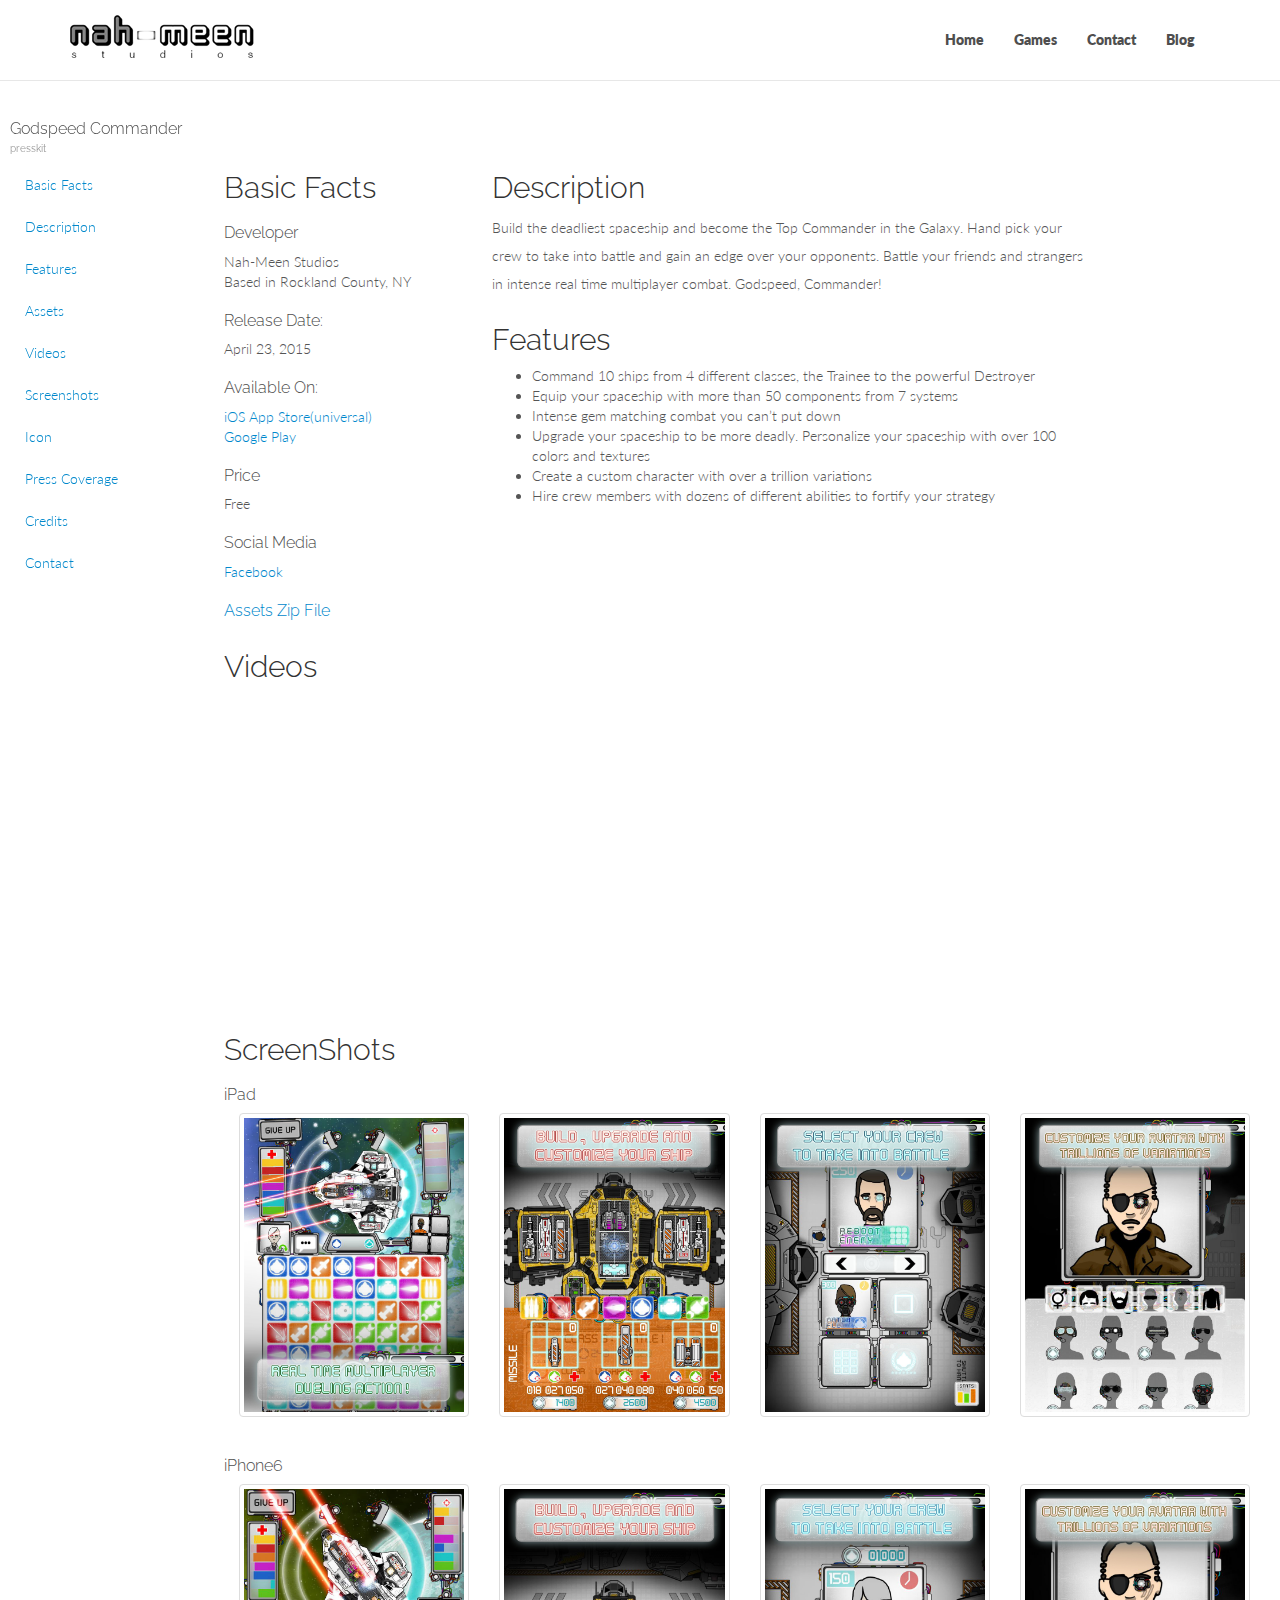
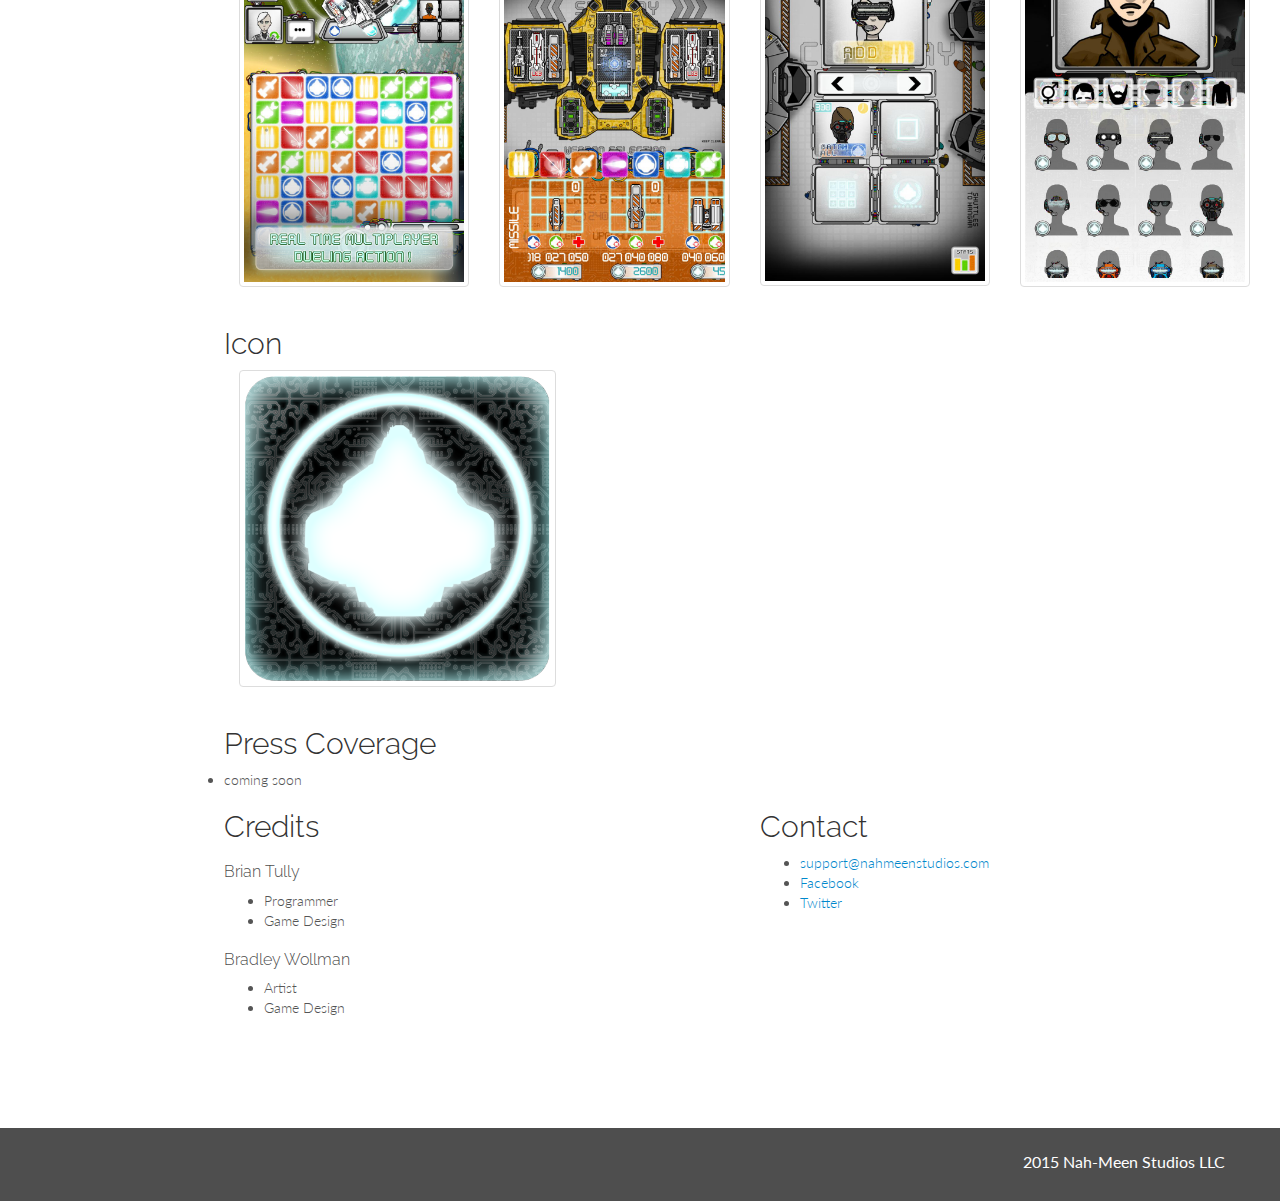
==== godspeedcommander.html @ 3a9370f7 "update" ====
<!DOCTYPE html>
<html lang="en">
  <head>
    <meta charset="utf-8">
    <meta http-equiv="X-UA-Compatible" content="IE=edge">
    <meta name="viewport" content="width=device-width, initial-scale=1.0">
    <meta name="description" content="">
    <meta name="author" content="">

    <title>Nah-Meen Studios LLC</title>

    <!-- Bootstrap core CSS -->
    <link href="assets/css/bootstrap.css" rel="stylesheet">

    <!-- Custom styles for this template -->
    <link href="assets/css/main.css" rel="stylesheet">
    <link href="assets/css/font-awesome.min.css" rel="stylesheet">

    <script src="assets/js/jquery.min.js"></script>
    <script src="assets/js/chart.js"></script>
    <script src="assets/js/main.js"></script>

    <!-- HTML5 shim and Respond.js IE8 support of HTML5 elements and media queries -->
    <!--[if lt IE 9]>
      <script src="https://oss.maxcdn.com/libs/html5shiv/3.7.0/html5shiv.js"></script>
      <script src="https://oss.maxcdn.com/libs/respond.js/1.3.0/respond.min.js"></script>
    <![endif]-->
  </head>

  <body>

    <!-- Fixed navbar -->
    <div class="navbar navbar-default navbar-fixed-top">
      <div class="container">
        <div class="navbar-header">
          <button type="button" class="navbar-toggle" data-toggle="collapse" data-target=".navbar-collapse">
            <span class="icon-bar"></span>
            <span class="icon-bar"></span>
            <span class="icon-bar"></span>
          </button>
          <a class="navbar-brand" href="#"><img src="assets/img/logo.png" alt=""></a>
        </div>
        <div class="navbar-collapse collapse">
          <ul class="nav navbar-nav navbar-right">
            <li class="active"><a href="/index" class="smothscroll">Home</a></li>
             <li class="active"><a href="/index#games" class="smothscroll">Games</a></li>
            <li class="active"><a href="/index#contact" class="smothscroll">Contact</a></li>
            <li class="active"><a href="http://blog.nahmeenstudios.com/" class="smothscroll">Blog</a></li>
          </ul>
        </div><!--/.nav-collapse -->
      </div>
    </div>

	

<div class="container" id="press">

    <div class="row">
      <div class="col-lg-2">
	     
 		<ul class="nav nav-pills nav-stacked sidebar-nav-fixed">  
		<h3>Godspeed Commander<br><small>presskit</small> </h3>
		<li> <a href="#facts">Basic Facts</a></li>     
		<li><a href="#description">Description</a></li>  
		<li><a  href="#description">Features</a></li>  
		<li><a  href="#assets">Assets</a></li>    
		<li><a  href="#videos">Videos</a></li>   
		<li><a href="#screenshots">Screenshots</a></li>   
		<li><a  href="#icon">Icon</a></li>
		<li><a  href="#pressCoverage">Press Coverage</a></li> 
		<li><a  href="#credits"  >Credits</a></li> 
		<li><a href="#contact">Contact</a></li> 
		</ul>  
      </div>
	<div class = "col-lg-10 col-lg-offset-2">
		<div class="row">
		<div id = "facts" class = "bookmark"></div>
		<div class = "col-lg-3">
			<h2>Basic Facts</h2>
			<h3>Developer</h3>
			Nah-Meen Studios <br>
			Based in Rockland County, NY
			<h3>Release Date:</h3>
			April 23, 2015
			<h3>Available On:</h3>
			<a href="https://itunes.apple.com/us/app/godspeed-commander/id913674745?ls=1&mt=8">iOS App Store(universal)</a><br>
			<a href="https://play.google.com/store/apps/details?id=com.nahmeenstudios.godspeedcommander&hl=en">Google Play</a><br>
			<h3>Price</h3>
			Free
			<h3>Social Media </h3>
			<a href="https://www.facebook.com/pages/Godspeed-Commander/429680587189682">Facebook</a>
		</div>
		<div id = "description" class = "bookmark"></div>
		<div class  = "col-lg-7">
			<h2>Description</h2>
			<p>
Build the deadliest spaceship and become the Top Commander in the Galaxy.  Hand pick your crew to take into battle and gain an edge over your opponents. Battle your friends and strangers in intense real time multiplayer combat.  Godspeed, Commander!
			</p>
			<h2>Features</h2>
			<ul>
				<li>Command 10 ships from 4 different classes, the Trainee to the powerful Destroyer</li>
				<li>Equip your spaceship with more than 50 components from 7 systems</li> 
				<li>Intense gem matching combat you can’t put down</li>
				<li>Upgrade your spaceship to be more deadly. Personalize your spaceship with over 100 colors and textures</li>
				<li>Create a custom character with over a trillion variations</li>
				<li>Hire crew members with dozens of different abilities to fortify your strategy</li>
			</ul>
		</div>
		</div>
	</div>
	</div>
		<div class="row">
			<div id = "assets" class = "bookmark"></div>
			<div class = "col-lg-10 col-lg-offset-2">
			<h3><i class="icon-download"></i> <a href="/assets/GodspeedCommanderAssets.zip">Assets Zip File</a></h3>
			</div> 
		</div>
	<div class="row">
		<div id = "videos" class = "bookmark"></div>
		<div class = "col-lg-10 col-lg-offset-2">
			<h2>Videos</h2>
			<div class="col-xs-6">
<iframe width="560" height="315" src="https://www.youtube.com/embed/YazAzSLCDS4" frameborder="0" allowfullscreen></iframe>
			</div>
		</div> 
	</div>
	<div class="row">
		<div id = "screenshots" class = "bookmark"></div>
		<div class = "col-lg-10 col-lg-offset-2">
			<h2>ScreenShots</h2>
			<h3>iPad</h3>
			<div class="col-xs-3">
				<a class = "thumbnail" href="assets/img/godspeed/CombatiPad.jpg"> <img src="assets/img/godspeed/CombatiPad.jpg" alt="Combat"> </a>
			</div>
			<div class="col-xs-3">
				<a class = "thumbnail" href="assets/img/godspeed/ShipiPad.jpg"> <img src="assets/img/godspeed/ShipiPad.jpg" alt="Equip Ship"> </a>
			</div>
			<div class="col-xs-3">
				<a class = "thumbnail" href="assets/img/godspeed/CrewiPad.jpg"> <img src="assets/img/godspeed/CrewiPad.jpg" alt="Crew"> </a>
			</div>
			<div class="col-xs-3">
				<a class = "thumbnail" href="assets/img/godspeed/AvatariPad.jpg"> <img src="assets/img/godspeed/AvatariPad.jpg" alt="Avatar"> </a>
			</div>
		</div>		
	</div>
	<div class="row">
		<div class = "col-lg-10 col-lg-offset-2">

			<h3>iPhone6</h3>

			<div class="col-xs-3">
				<a class = "thumbnail" href="assets/img/godspeed/Combat.jpg"> <img src="assets/img/godspeed/Combat.jpg" alt="Combat"> </a>
			</div>
			<div class="col-xs-3">
				<a class = "thumbnail" href="assets/img/godspeed/Ship.jpg"> <img src="assets/img/godspeed/Ship.jpg" alt="Equip Ship"> </a>
			</div>
			<div class="col-xs-3">
				<a class = "thumbnail" href="assets/img/godspeed/Crew.jpg"> <img src="assets/img/godspeed/Crew.jpg" alt="Crew"> </a>
			</div>
			<div class="col-xs-3">
				<a class = "thumbnail" href="assets/img/godspeed/Avatar.jpg"> <img src="assets/img/godspeed/Avatar.jpg" alt="Avatar"> </a>
			</div>
		</div> 
	</div>
	<div class="row">
		<div id = "icon" class = "bookmark"></div>
		<div  class = "col-lg-10 col-lg-offset-2">
			<h2>Icon</h2>
			<div class="col-xs-4">
			<a class="thumbnail" href="assets/img/godspeed/GodspeedCommanderIcon.png"> <img src="assets/img/godspeed/GodspeedCommanderIcon.png" alt="Godspeed Commander Icon"> </a>
			</div>
		</div> 
	</div>
	<div class="row">
		<div id = "pressCoverage" class = "bookmark"></div>
		<div class = "col-lg-10 col-lg-offset-2">
			<h2>Press Coverage</h2>
			 <li>coming soon</li>
			
		</div> 
	</div>
	<div class="row">
		<div id = "credits" class = "bookmark"></div>
		<div class = "col-lg-5 col-lg-offset-2">
			<h2>Credits</h2>
			<h3>Brian Tully</h3>
			<ul>
			<li>Programmer</li>
			<li>Game Design</li>
			</ul>
			<h3>Bradley Wollman</h3>
			<ul>
			<li>Artist</li>
			<li>Game Design</li>
			</ul>
		</div> 
		<div id = "contact" class = "bookmark"></div>
		<div class = "col-lg-5">
			<h2>Contact</h2>
			<ul>
			<li><a href="mailto:support@nahmeenstudios.com">support@nahmeenstudios.com</a></li>
			<li><a href="http://www.facebook.com/nahmeenstudios">Facebook</a></li>
			<li><a href="http://www.twitter.com/nahmeenstudios">Twitter</a></li>
			</ul>
		</div>
	</div>

  </div>




	<div id="f">
		<div class="container">
			<div class="row">
				<p>2015 Nah-Meen Studios LLC</p>
			</div>
		</div>
	</div>

    <!-- Bootstrap core JavaScript
    ================================================== -->
    <!-- Placed at the end of the document so the pages load faster -->
    <script src="assets/js/bootstrap.js"></script>

    <div class="modal fade" id="myModal" tabindex="-1" role="dialog" aria-labelledby="myModalLabel" aria-hidden="true">
      <div class="modal-dialog">
        <div class="modal-content">         
          <div class="modal-body">                
          </div>
        </div><!-- /.modal-content -->
      </div><!-- /.modal-dialog -->
    </div><!-- /.modal -->


  </body>
</html>
---- assets/css/main.css ----
/*
 * Author: Carlos Alvarez
 * URL: http://alvarez.is
 *
 * Project Name: Bolt - Free Bootstrap 3 Theme
 * Version: 1.0
 * URL: http://blacktie.co
 */
 
/* FONTS */
@import url(http://fonts.googleapis.com/css?family=Lato:300,400,700,900);
@import url(http://fonts.googleapis.com/css?family=Raleway:400,300,700,900);

/* OVERALL ASPECT */

body {
  background-color: #f2f2f2;
    font-family: "Lato";
    font-weight: 300;
    font-size: 16px;
    color: #555;

    -webkit-font-smoothing: antialiased;
    -webkit-overflow-scrolling: touch;
    
    margin-top: 70px;
}

/* Titles */
h1, h2, h3, h4, h5, h6 {
    font-family: "Raleway";
    font-weight: 300;
    color: #333;
}


/* Paragraph & Typographic */
p {
    line-height: 28px;
    margin-bottom: 25px;
}

.centered {
    text-align: center;
}

.mt {
	margin-top: 40px;
}

/* Links */
a {
    color: #08C;
    word-wrap: break-word;

    -webkit-transition: color 0.1s ease-in, background 0.1s ease-in;
    -moz-transition: color 0.1s ease-in, background 0.1s ease-in;
    -ms-transition: color 0.1s ease-in, background 0.1s ease-in;
    -o-transition: color 0.1s ease-in, background 0.1s ease-in;
    transition: color 0.1s ease-in, background 0.1s ease-in;
}

a:hover,
a:focus {
    color: #005580;
    text-decoration: none;
    outline: 0;
}

a:before,
a:after {
    -webkit-transition: color 0.1s ease-in, background 0.1s ease-in;
    -moz-transition: color 0.1s ease-in, background 0.1s ease-in;
    -ms-transition: color 0.1s ease-in, background 0.1s ease-in;
    -o-transition: color 0.1s ease-in, background 0.1s ease-in;
    transition: color 0.1s ease-in, background 0.1s ease-in;
}

/* Bootstrap Modifications */
 hr {
    display: block;
    height: 1px;
    border: 0;
    border-top: 1px solid #ccc;
    margin: 1em 0;
    padding: 0;
}

.sidebar-nav-fixed {
    position:fixed;
    top:100px;

}


.navbar {
	font-weight: 800;
	font-size: 14px;
	padding-top: 15px;
	padding-bottom: 15px;
	background-color: #ffffff;
}

.navbar-default .navbar-nav > .active > a, .navbar-default .navbar-nav > .active > a:hover, .navbar-default .navbar-nav > .active > a:focus {
	color: #4e4e4e;
	background-color: #ffffff;
}

.navbar-brand {
	font-size: 60px;
	padding-top: 0px;
	padding-bottom: 0px;
}



.btn-theme {
	color: #4e4e4e;
	background-color: #ffffff;
	border-color: transparent;
}

.btn {
	padding: 10px 30px;
	margin-bottom: 0;
	font-size: 18px;
	border: 5px solid transparent;
	border-radius: 0px;
}

.lead {
	letter-spacing: 1px;
}

/* WRAP SECTIONS */
#showcase {
	width: 100%;
	padding-top: 10px;
	padding-bottom: 10px;
}


/* hello */
#hello {
	width: 100%;
	padding-top: 150px;
	padding-bottom: 150px;
}

#hello h1 {
	font-size: 90px;
	font-weight: 700;
	letter-spacing: 3px;
	color: #4e4e4e;
}

#hello h2 {
	color: #c0c0c0;
	font-weight: 400;
}

/* Green */
#subheader {
	background-color: #4e4e4e;
	padding-top: 50px;
	margin-bottom: 0px;
}

#subheader h3 {
	color: white;
	font-weight: 400;
	margin-bottom: 35px;
}


#subheader p {
	color: white;
	font-weight: 400;
	font-size: 20px;
}

#ourgames h3 {
	color: #4e4e4e;
}

#ourgames h4 {
	color: #4e4e4e;
}

/* Skills */
#team {
	background-color: #4e4e4e;
	padding-top: 20px;
	padding-bottom: 20px;
	margin-top: 20px;
}

#team h3, h4 {
	color: white;
}



#team p {
	color: white;
	font-weight: 400;
}


.aboutIcon {
	font-size: 40px;
	color: white;
}


.storeIcon i {
	font-size: 50px;
	color: #4e4e4e;
}

.storeIcon a {
	padding: 30px;
}

.storeIcon .col-md-3:hover {
	background-color: #f5f5f5;
}

.storeIcon .col-md-3 {
	padding-top:10px;
	padding-left:80px;
	padding-right:80px;
}


/* Social Links */
#social {
	width: 100%;
	padding-top: 60px;
	padding-bottom: 60px;
}

#social i {
	font-size: 50px;
	color: #4e4e4e;
}

#social .col-md-3:hover {
	background-color: #f5f5f5;
}

#social .col-md-3 {
	padding:30px;
}

#press {
	width: 100%;
	background-color: #ffffff;
	font-size: 14px;
	padding-top: 80px;
	padding-bottom: 100px;
	padding-left: 10px;
}

#press h3 {
	color: #4e4e4e;
	font-size: 16px;
}

#press h4 {
	color: #4e4e4e;
	font-size: 18px;
}
/* Footer */
#f {
	padding-top: 20px;
	background-color: #4e4e4e; /*#74cfae;*/
}

#f p {
	color: white;
	text-align: right;
	font-weight: 400;
}

#headerwrap {
	background: url(../img/WebBanner1300x600.jpg) no-repeat center top;
	margin-top: 60px;
	padding-top:46.15%; /*140px;*/
	text-align:center;
	background-attachment: relative;
	background-position: center top;
	width: 100%;
    -webkit-background-size: 100%;
    -moz-background-size: 100%;
    -o-background-size: 100%;
    background-size: 100%;

    -webkit-background-size: cover;
    -moz-background-size: cover;
    -o-background-size: cover;
    background-size: cover;
}

#headerwrap h1 {
	font-size: 80px;
	color: white;
}

#headerwrap h3 {
	font-size: 20px;
	color: white;
}

/* Image Opacity */
.grid img {
    opacity: .7;
}
.grid img:hover {
    opacity: 1;
}
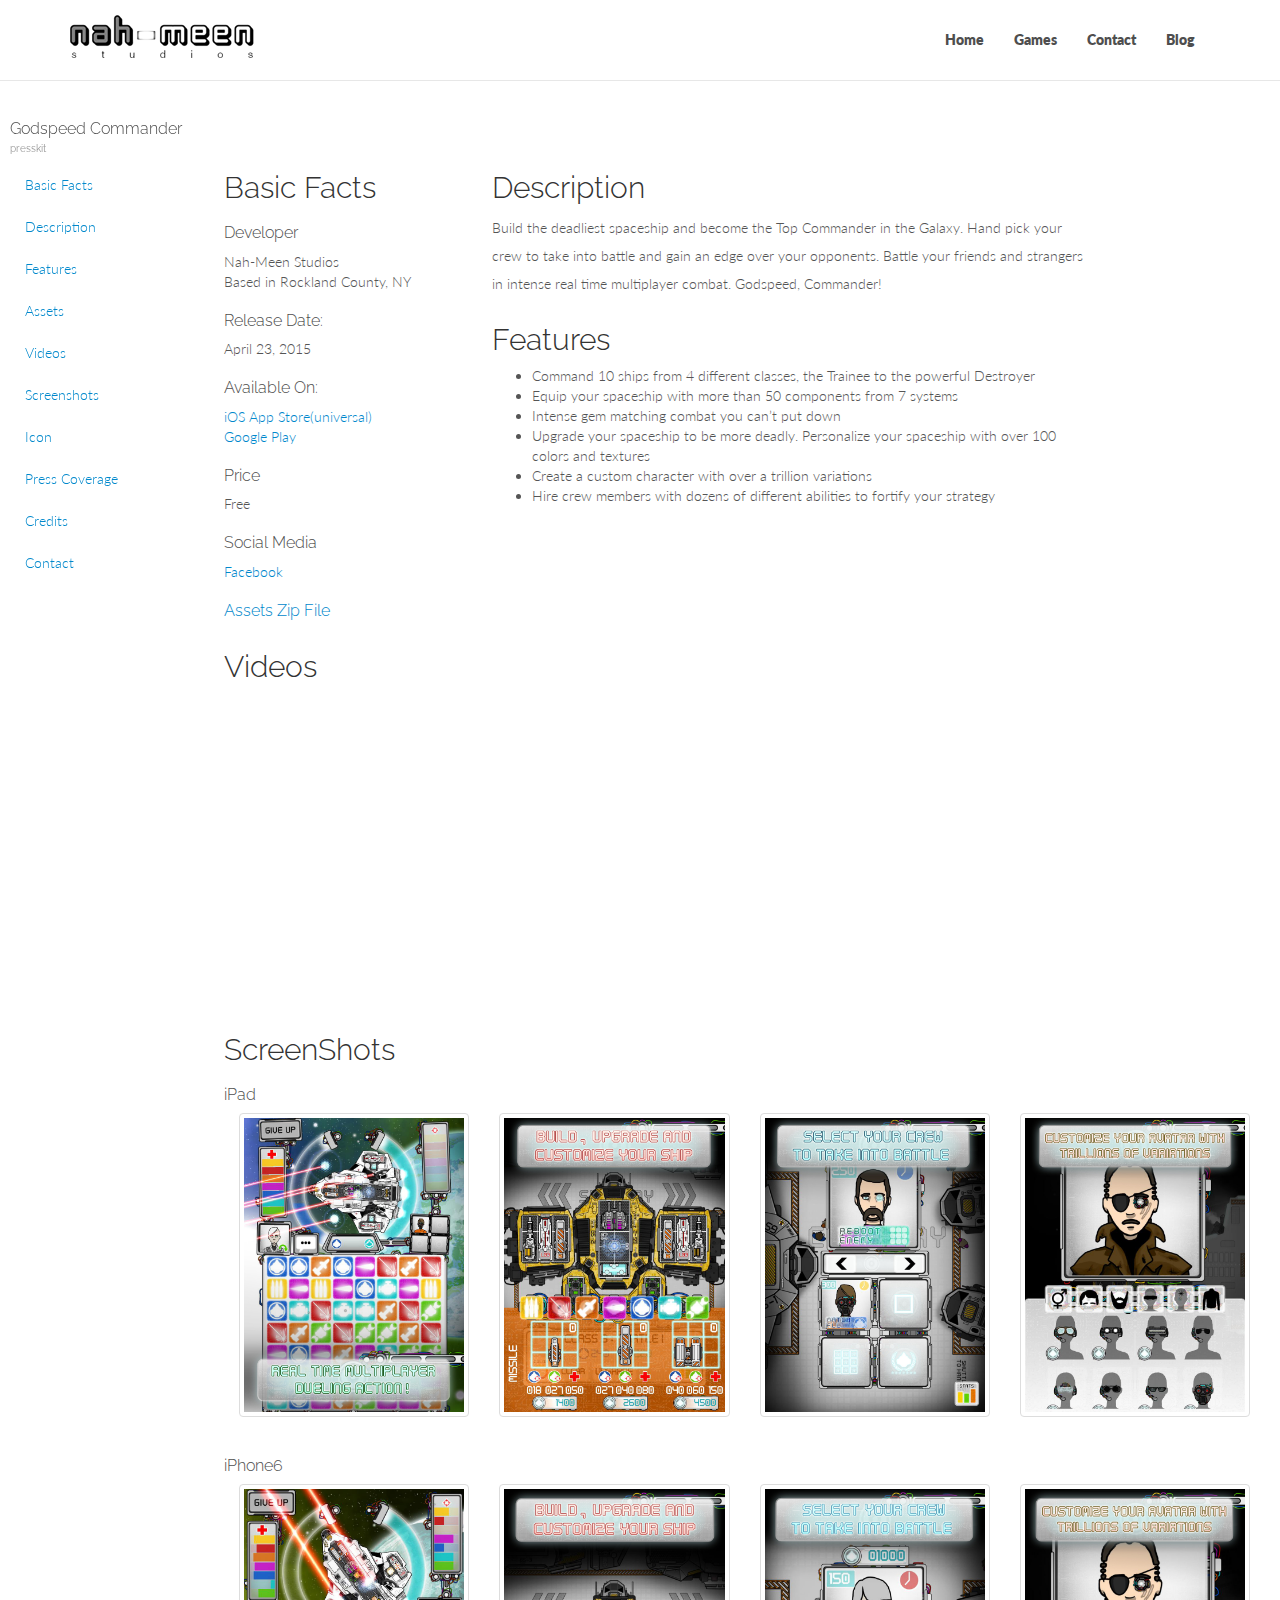
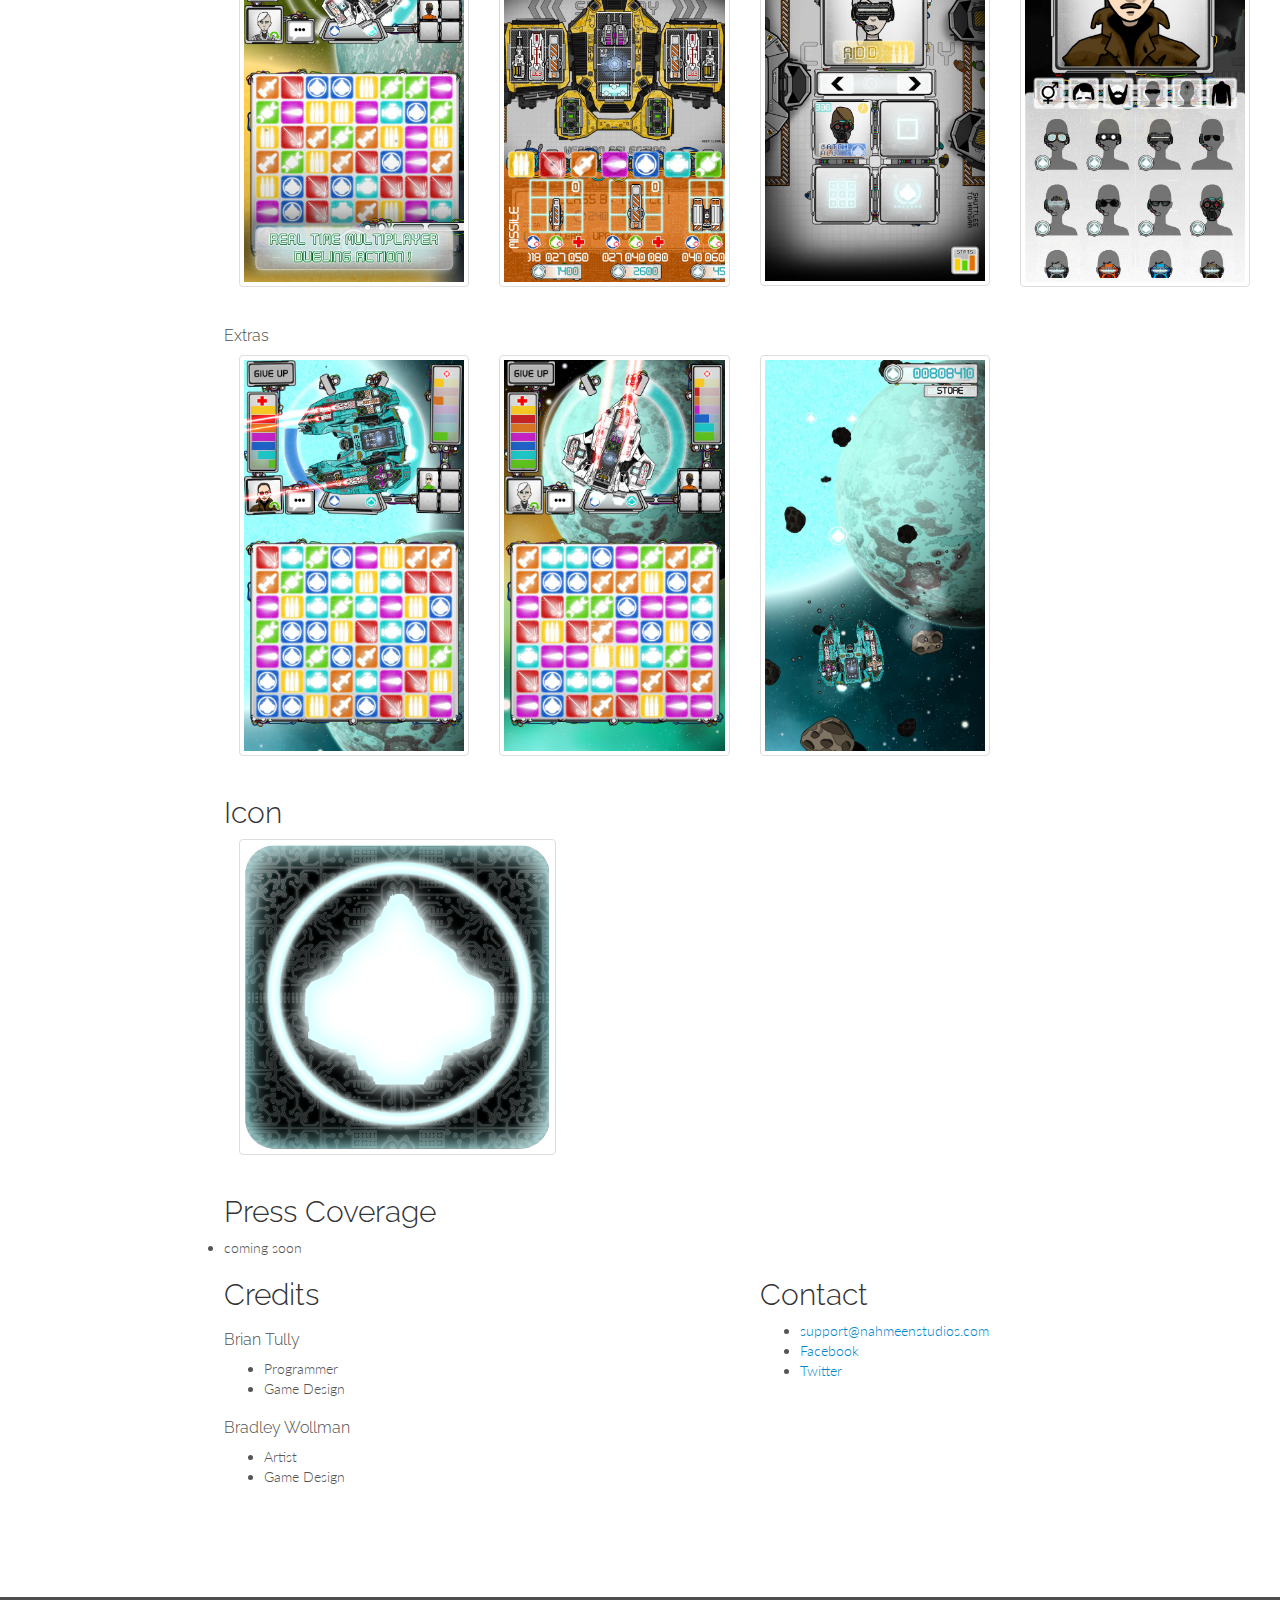
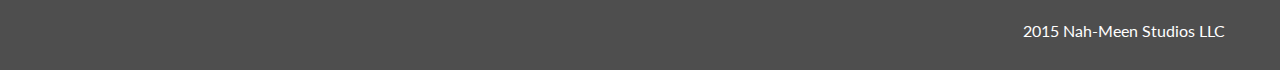
==== commit 85fccb2b: "new screens" ====
--- a/godspeedcommander.html
+++ b/godspeedcommander.html
@@ -163,6 +163,22 @@
 		</div> 
 	</div>
 	<div class="row">
+		<div class = "col-lg-10 col-lg-offset-2">
+
+			<h3>Extras</h3>
+
+			<div class="col-xs-3">
+				<a class = "thumbnail" href="assets/img/godspeed/Combat1.jpg"> <img src="assets/img/godspeed/Combat1.jpg" alt="Combat"> </a>
+			</div>
+			<div class="col-xs-3">
+				<a class = "thumbnail" href="assets/img/godspeed/Combat2.jpg"> <img src="assets/img/godspeed/Combat2.jpg" alt="Combat"> </a>
+			</div>
+			<div class="col-xs-3">
+				<a class = "thumbnail" href="assets/img/godspeed/AsteroidBelt.jpg"> <img src="assets/img/godspeed/AsteroidBelt.jpg" alt="Asteroid Belt Bonus"> </a>
+			</div>
+		</div> 
+	</div>
+	<div class="row">
 		<div id = "icon" class = "bookmark"></div>
 		<div  class = "col-lg-10 col-lg-offset-2">
 			<h2>Icon</h2>
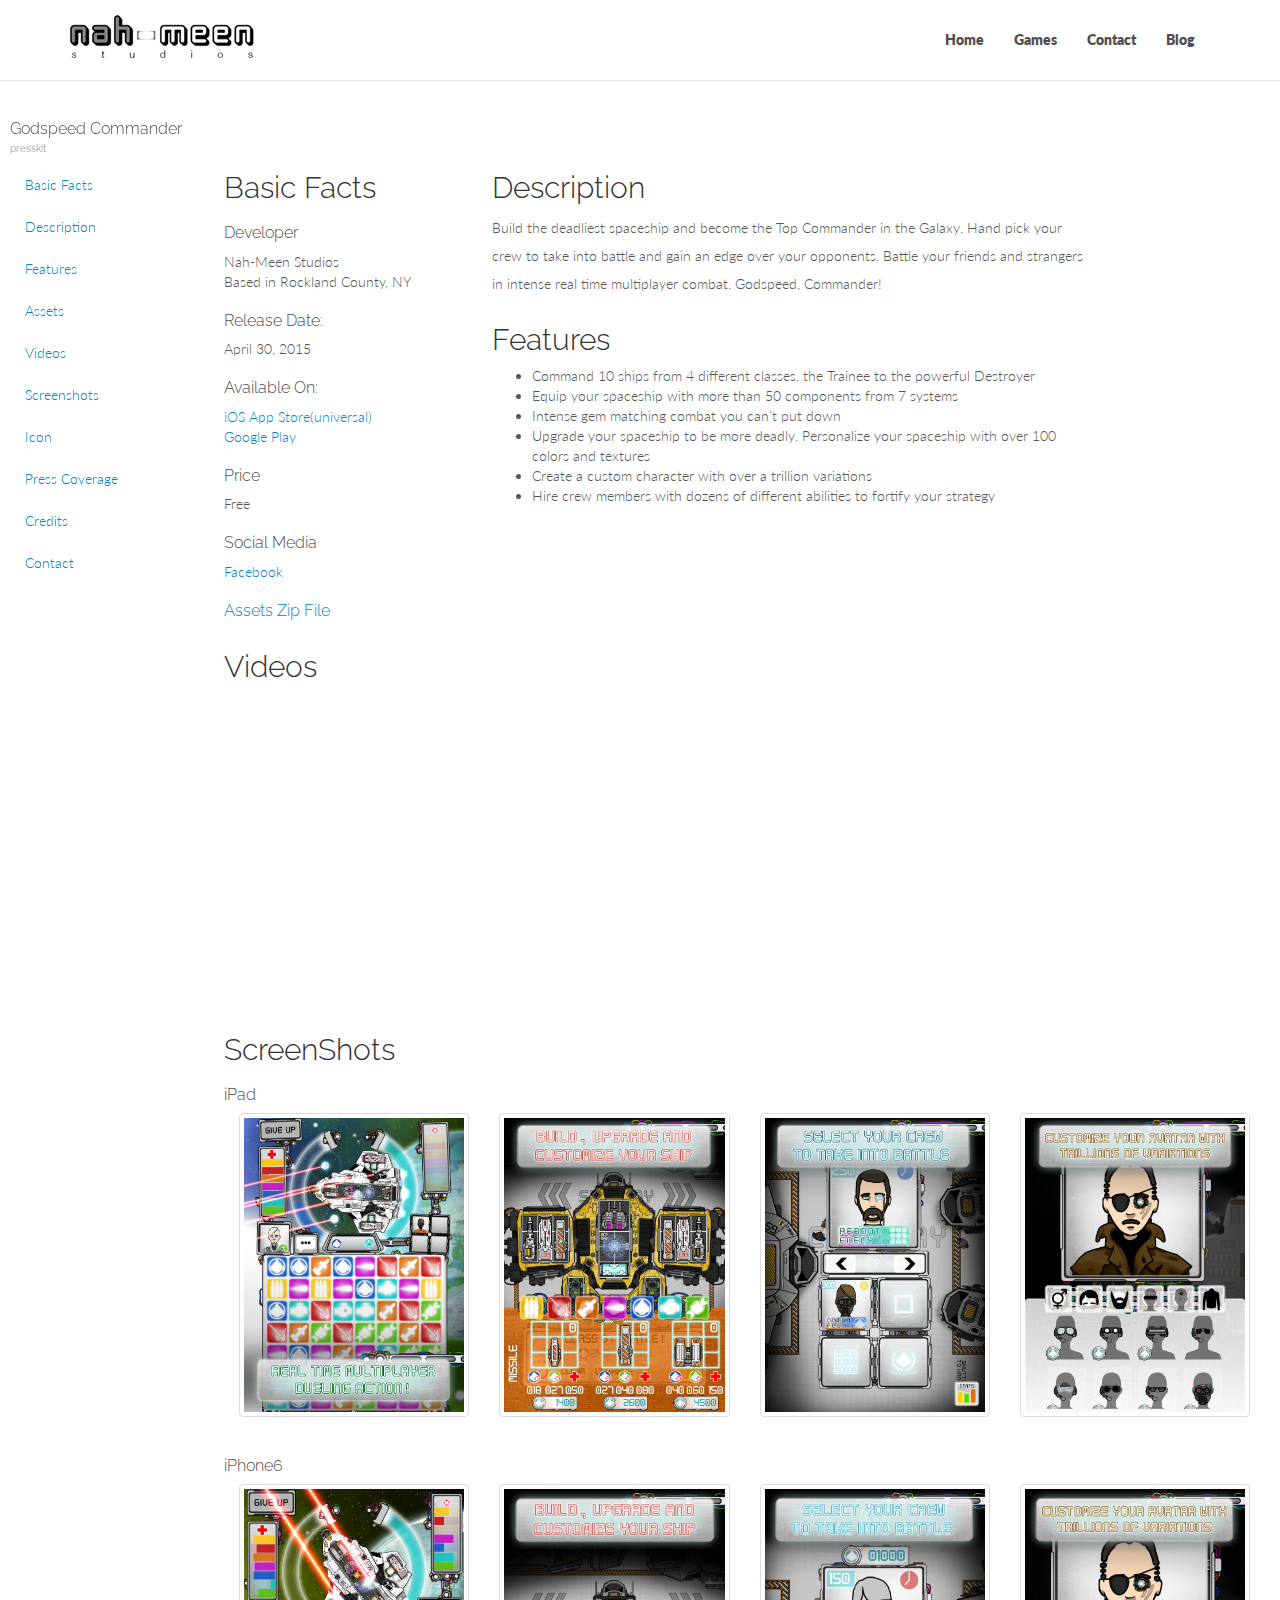
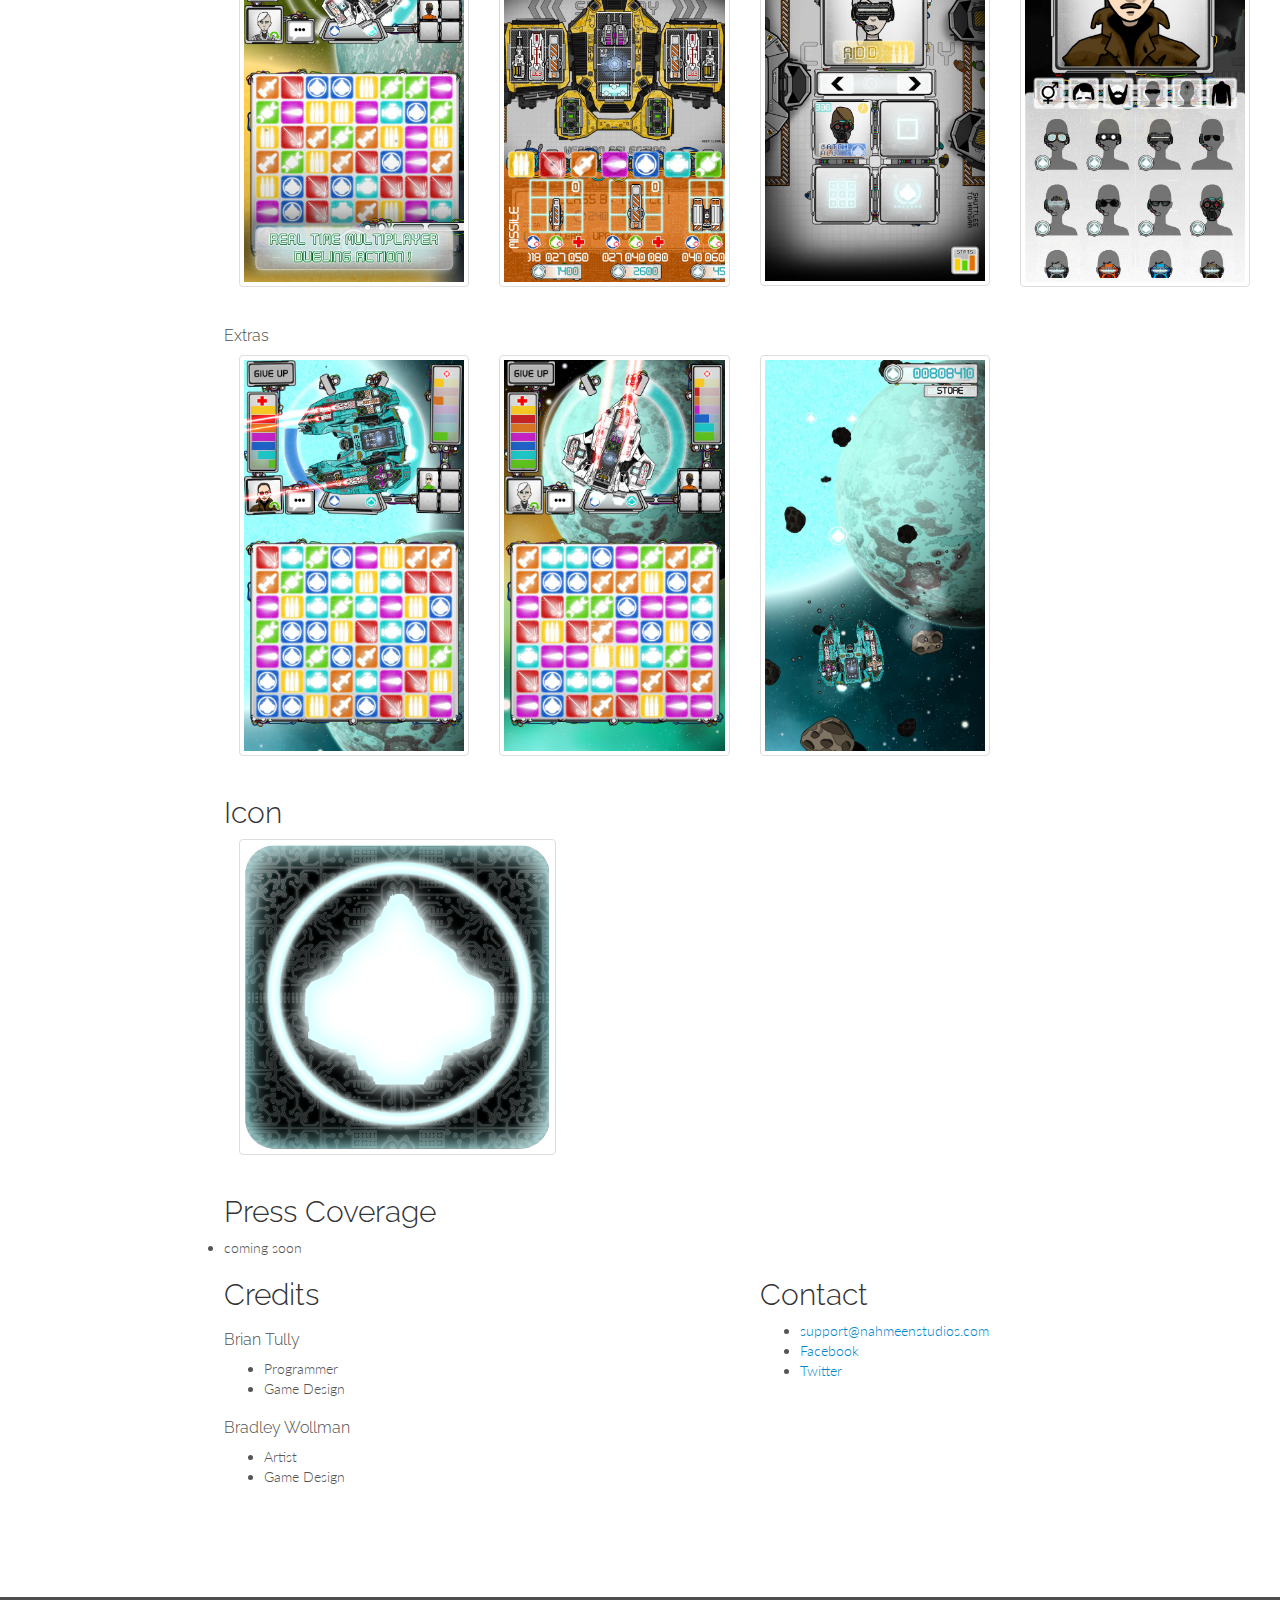
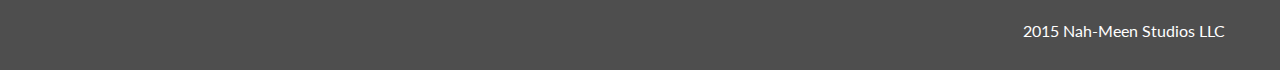
==== commit 2b241f50: "release date" ====
--- a/godspeedcommander.html
+++ b/godspeedcommander.html
@@ -81,7 +81,7 @@
 			Nah-Meen Studios <br>
 			Based in Rockland County, NY
 			<h3>Release Date:</h3>
-			April 23, 2015
+			April 30, 2015
 			<h3>Available On:</h3>
 			<a href="https://itunes.apple.com/us/app/godspeed-commander/id913674745?ls=1&mt=8">iOS App Store(universal)</a><br>
 			<a href="https://play.google.com/store/apps/details?id=com.nahmeenstudios.godspeedcommander&hl=en">Google Play</a><br>
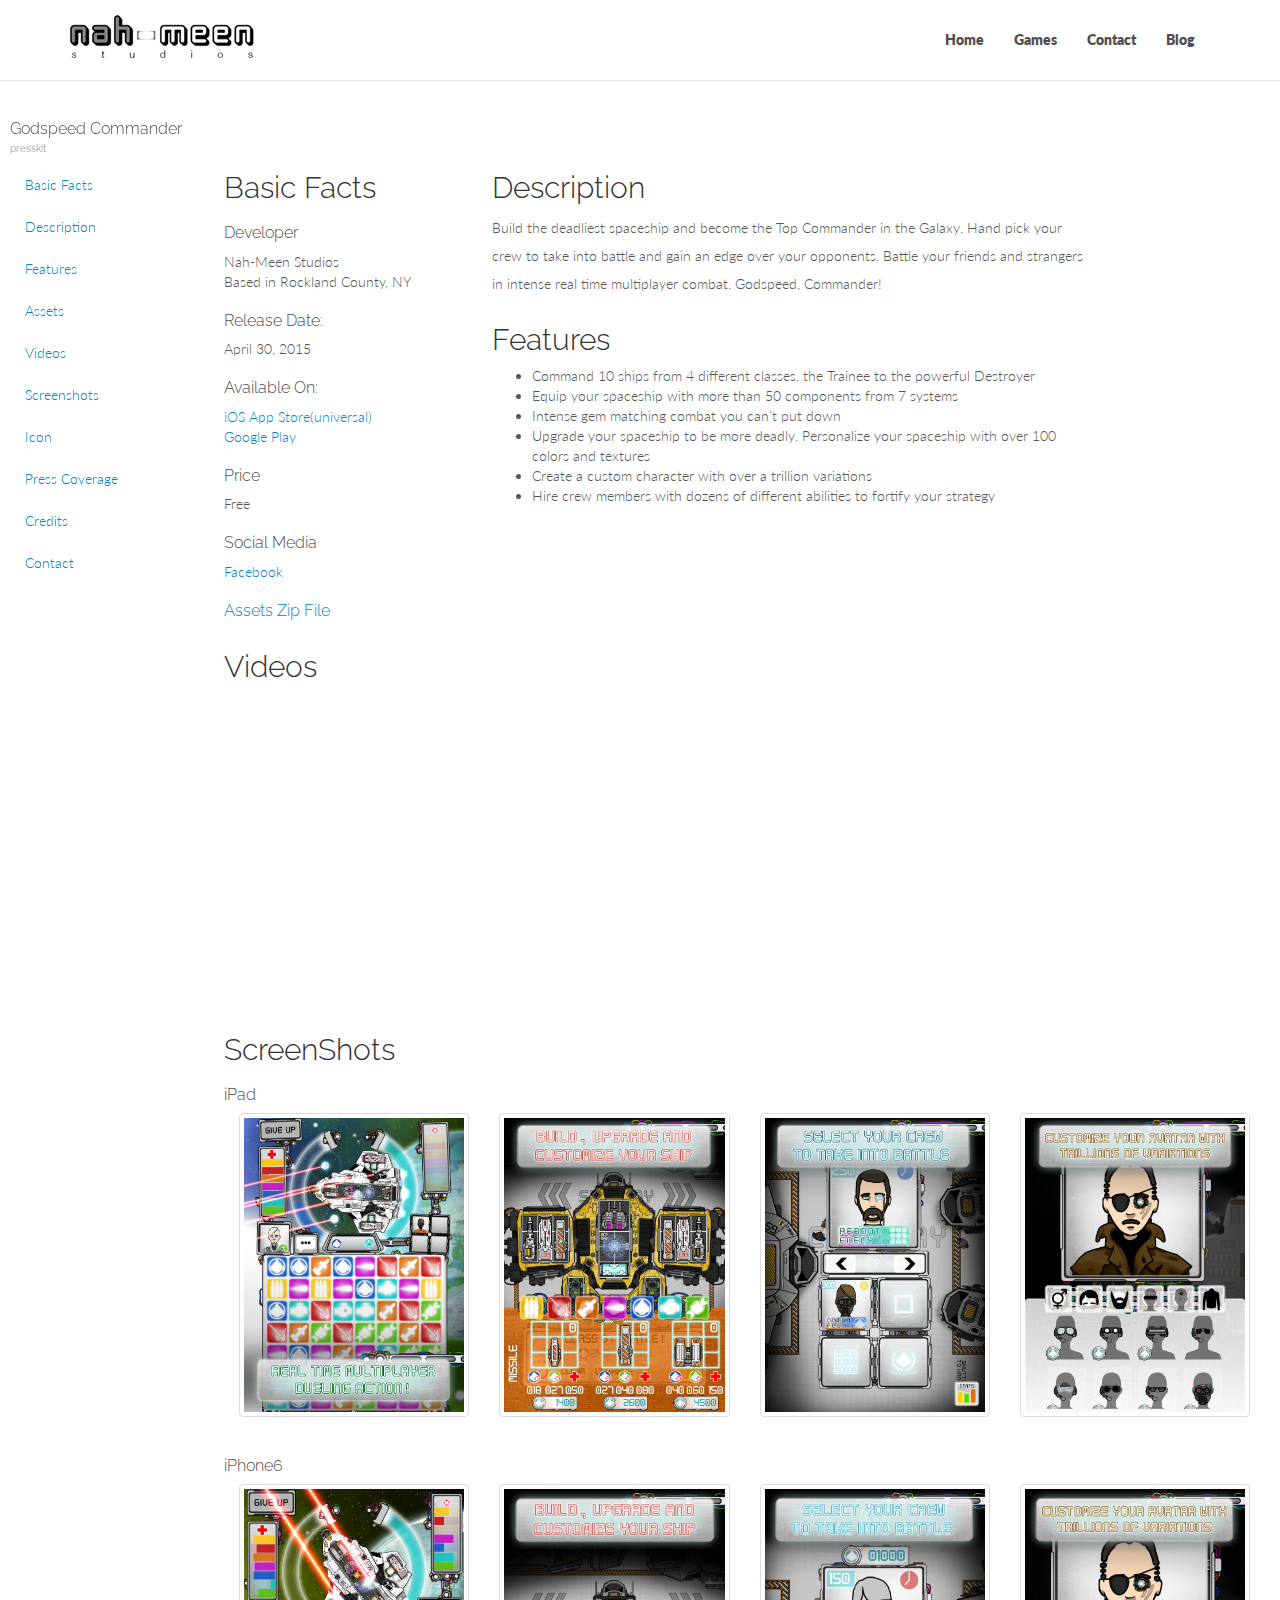
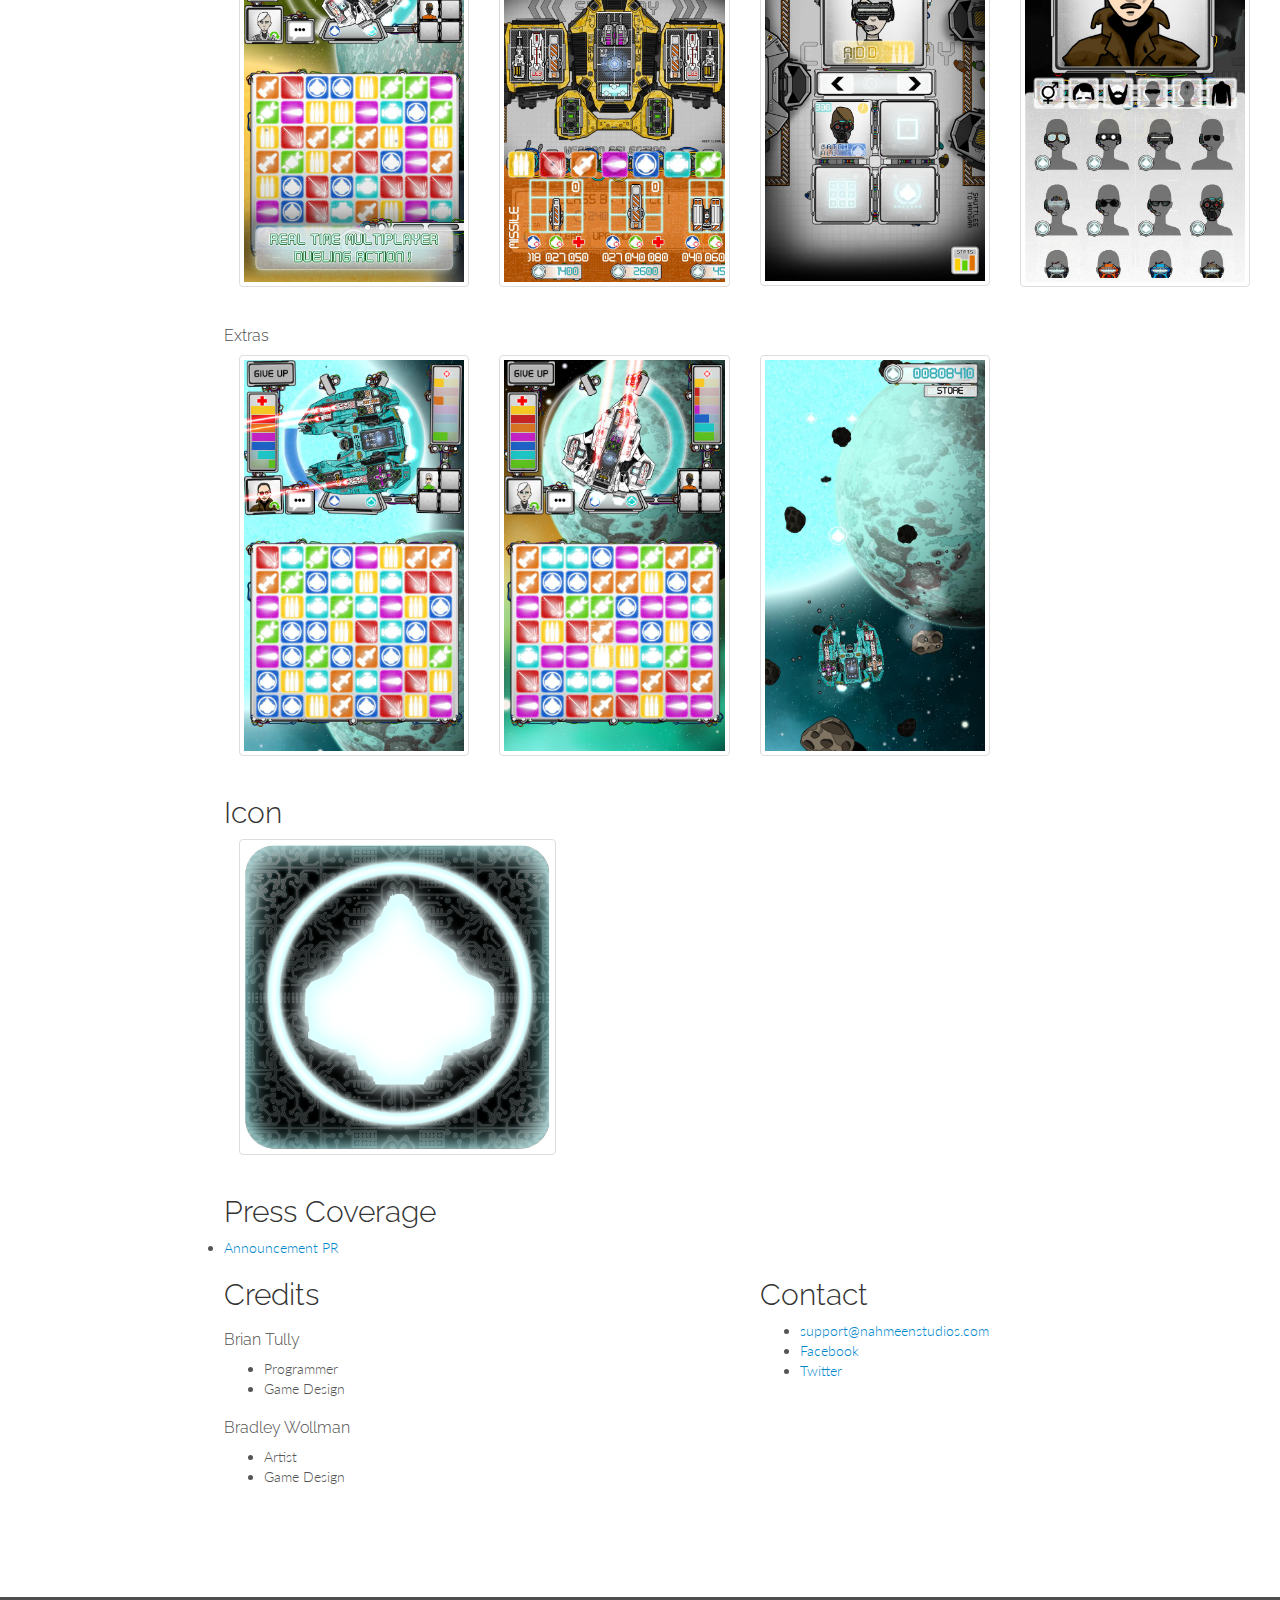
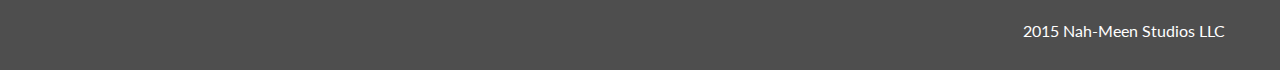
==== commit 4d301ff5: "announcement PR" ====
--- a/godspeedcommander.html
+++ b/godspeedcommander.html
@@ -191,7 +191,7 @@
 		<div id = "pressCoverage" class = "bookmark"></div>
 		<div class = "col-lg-10 col-lg-offset-2">
 			<h2>Press Coverage</h2>
-			 <li>coming soon</li>
+			 <li><a href="http://www.prweb.com/releases/2015/02/prweb12519486.htm">Announcement PR</a></li>
 			
 		</div> 
 	</div>
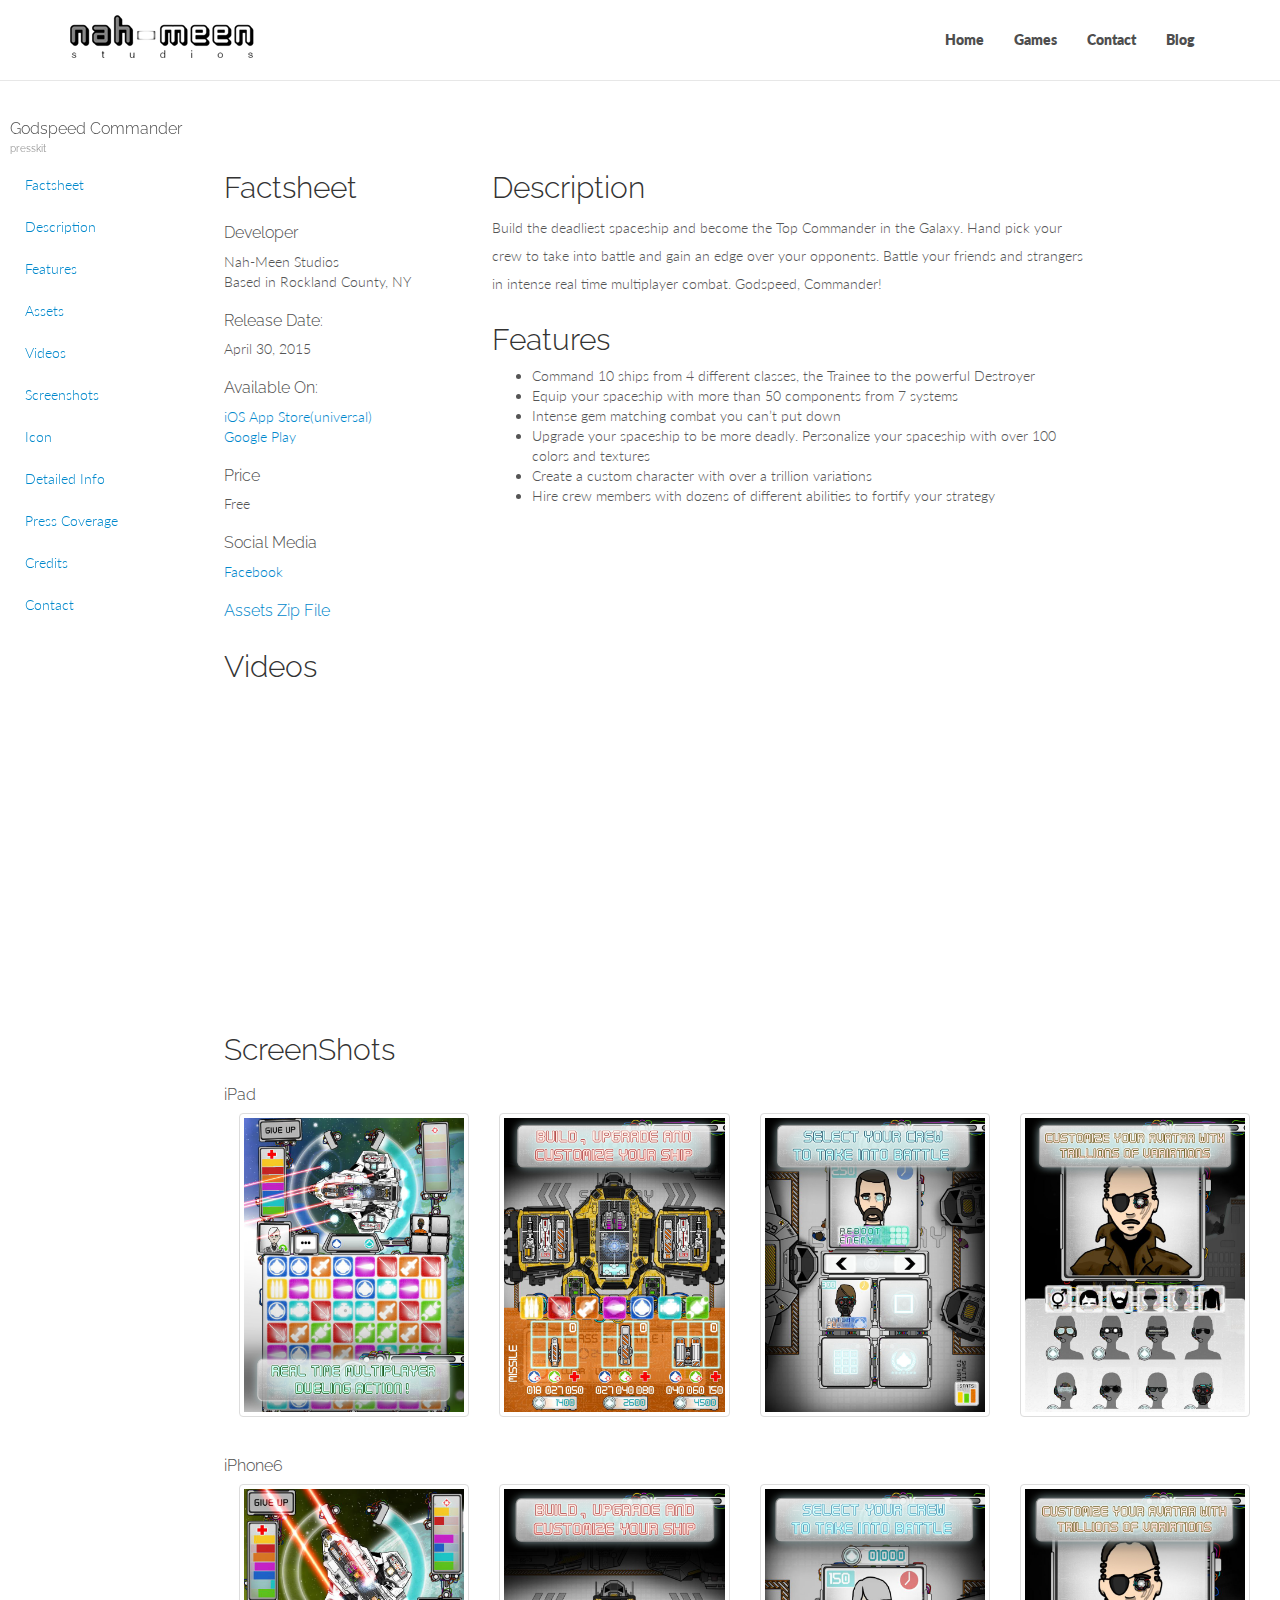
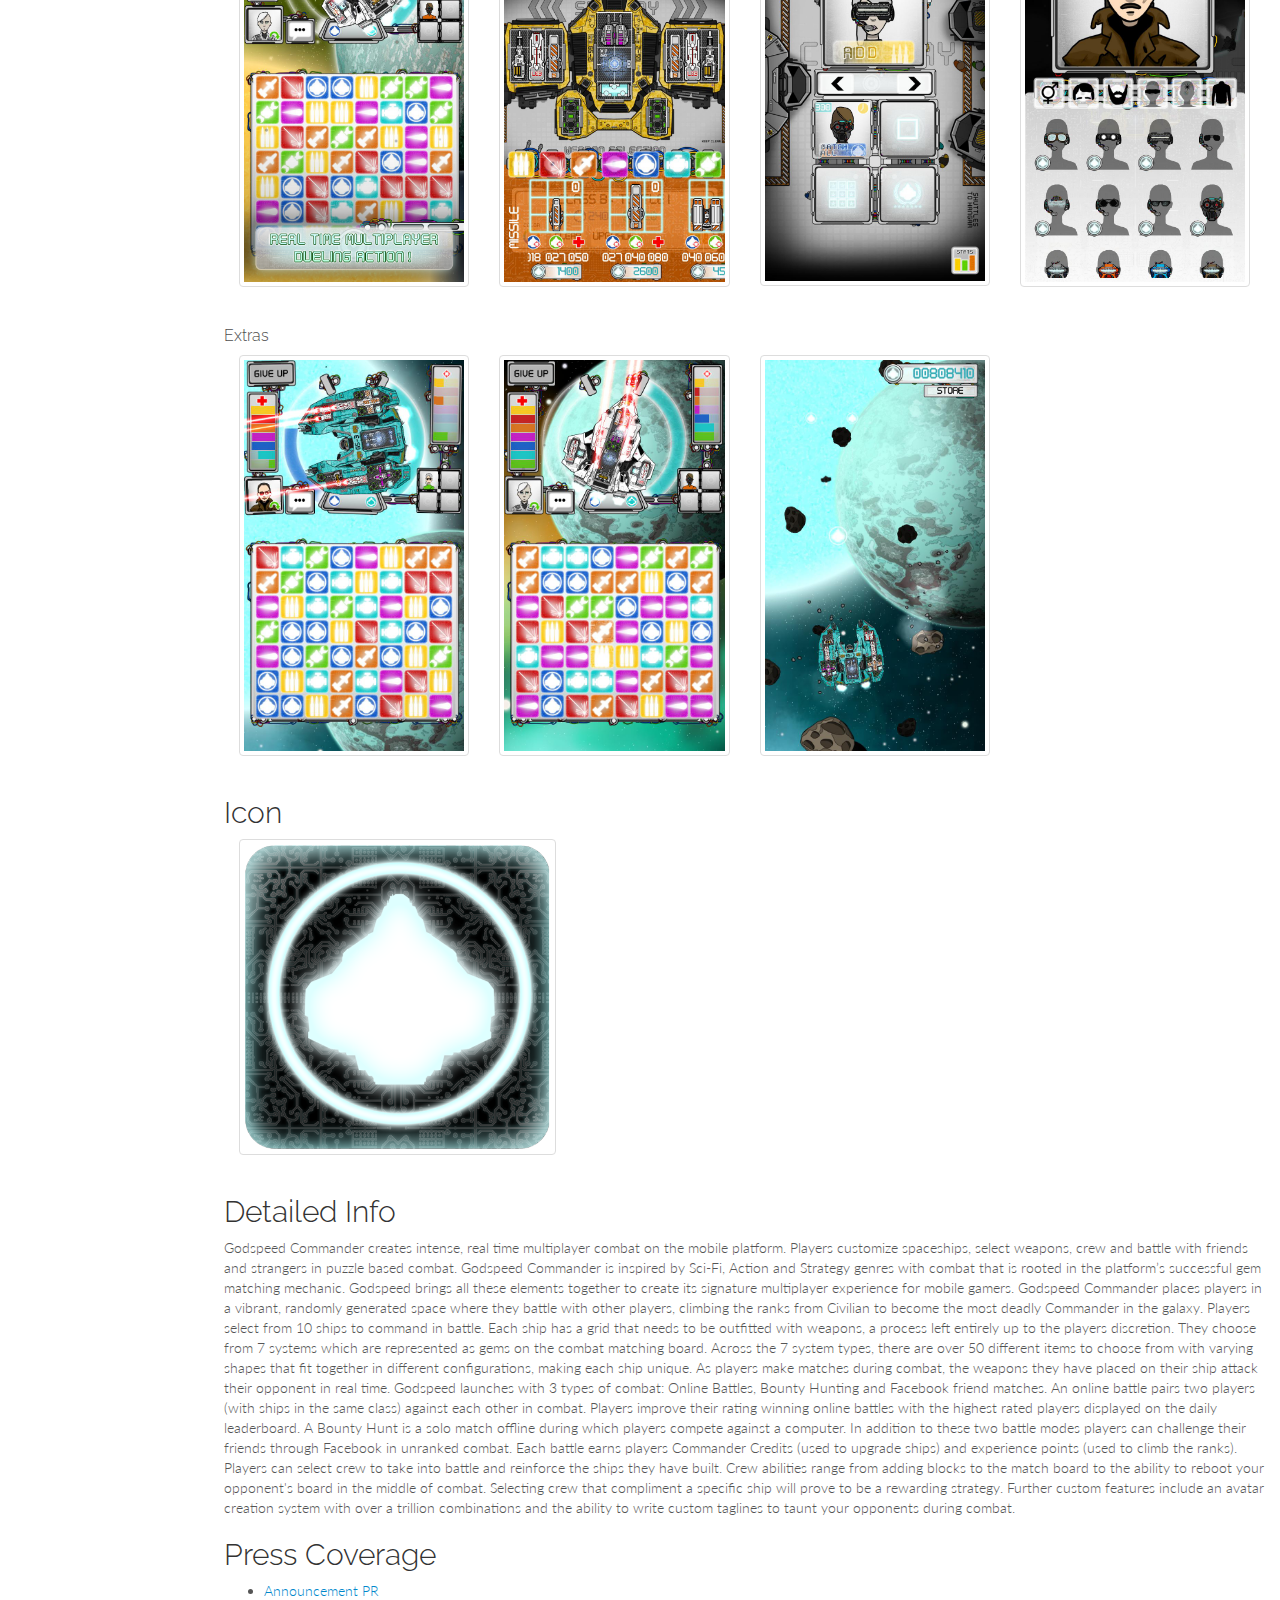
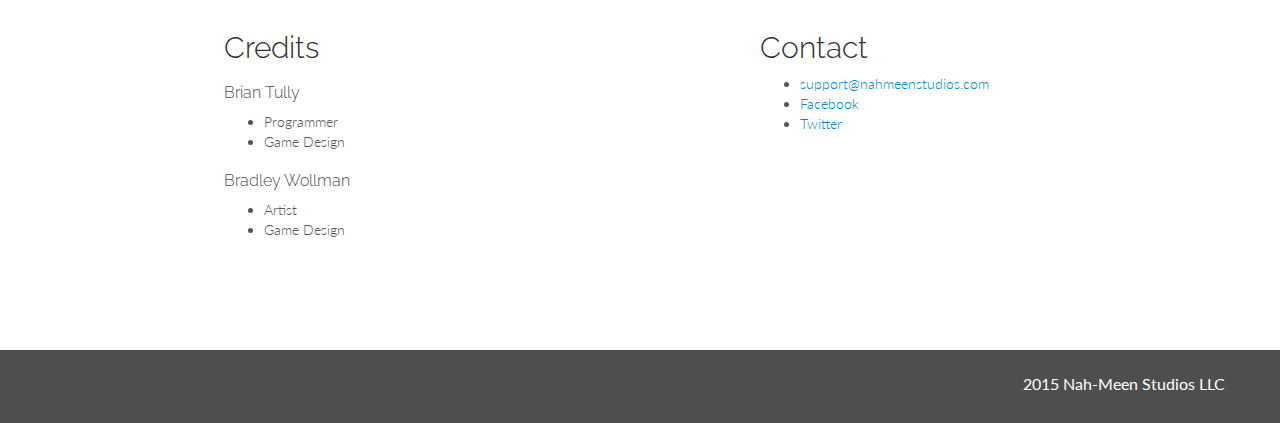
==== commit 3d8eeb96: "detailed info" ====
--- a/godspeedcommander.html
+++ b/godspeedcommander.html
@@ -60,13 +60,14 @@
 	     
  		<ul class="nav nav-pills nav-stacked sidebar-nav-fixed">  
 		<h3>Godspeed Commander<br><small>presskit</small> </h3>
-		<li> <a href="#facts">Basic Facts</a></li>     
+		<li> <a href="#facts">Factsheet</a></li>     
 		<li><a href="#description">Description</a></li>  
 		<li><a  href="#description">Features</a></li>  
 		<li><a  href="#assets">Assets</a></li>    
 		<li><a  href="#videos">Videos</a></li>   
 		<li><a href="#screenshots">Screenshots</a></li>   
 		<li><a  href="#icon">Icon</a></li>
+		<li><a  href="#detailedInfo">Detailed Info</a></li>
 		<li><a  href="#pressCoverage">Press Coverage</a></li> 
 		<li><a  href="#credits"  >Credits</a></li> 
 		<li><a href="#contact">Contact</a></li> 
@@ -76,7 +77,7 @@
 		<div class="row">
 		<div id = "facts" class = "bookmark"></div>
 		<div class = "col-lg-3">
-			<h2>Basic Facts</h2>
+			<h2>Factsheet</h2>
 			<h3>Developer</h3>
 			Nah-Meen Studios <br>
 			Based in Rockland County, NY
@@ -188,11 +189,30 @@
 		</div> 
 	</div>
 	<div class="row">
+		<div id = "detailedInfo" class = "bookmark"></div>
+		<div class = "col-lg-10 col-lg-offset-2">
+			<h2>Detailed Info</h2>
+			<div>
+Godspeed Commander creates intense, real time multiplayer combat on the mobile platform. Players customize spaceships, select weapons, crew and battle with friends and strangers in puzzle based combat. Godspeed Commander is inspired by Sci-Fi, Action and Strategy genres with combat that is rooted in the platform’s successful gem matching mechanic. Godspeed brings all these elements together to create its signature multiplayer experience for mobile gamers.
+
+Godspeed Commander places players in a vibrant, randomly generated space where they battle with other players, climbing the ranks from Civilian to become the most deadly Commander in the galaxy.  Players select from 10 ships to command in battle. Each ship has a grid that needs to be outfitted with weapons, a process left entirely up to the players discretion. They choose from 7 systems which are represented as gems on the combat matching board. Across the 7 system types, there are over 50 different items to choose from with varying shapes that fit together in different configurations, making each ship unique.  As players make matches during combat, the weapons they have placed on their ship attack their opponent in real time. 
+
+Godspeed launches with 3 types of combat: Online Battles, Bounty Hunting and Facebook friend matches.  An online battle pairs two players (with ships in the same class) against each other in combat. Players improve their rating winning online battles with the highest rated players displayed on the daily leaderboard. A Bounty Hunt is a solo match offline during which players compete against a computer.  In addition to these two battle modes players can challenge their friends through Facebook in unranked combat. Each battle earns players Commander Credits (used to upgrade ships) and experience points (used to climb the ranks). 
+
+Players can select crew to take into battle and reinforce the ships they have built.  Crew abilities range from adding blocks to the match board to the ability to reboot your opponent's board in the middle of combat. Selecting crew that compliment a specific ship will prove to be a rewarding strategy.
+
+Further custom features include an avatar creation system with over a trillion combinations and the ability to write custom taglines to taunt your opponents during combat.
+			</div>
+			
+		</div> 
+	</div>
+	<div class="row">
 		<div id = "pressCoverage" class = "bookmark"></div>
 		<div class = "col-lg-10 col-lg-offset-2">
 			<h2>Press Coverage</h2>
+			<ul>
 			 <li><a href="http://www.prweb.com/releases/2015/02/prweb12519486.htm">Announcement PR</a></li>
-			
+			</ul>
 		</div> 
 	</div>
 	<div class="row">
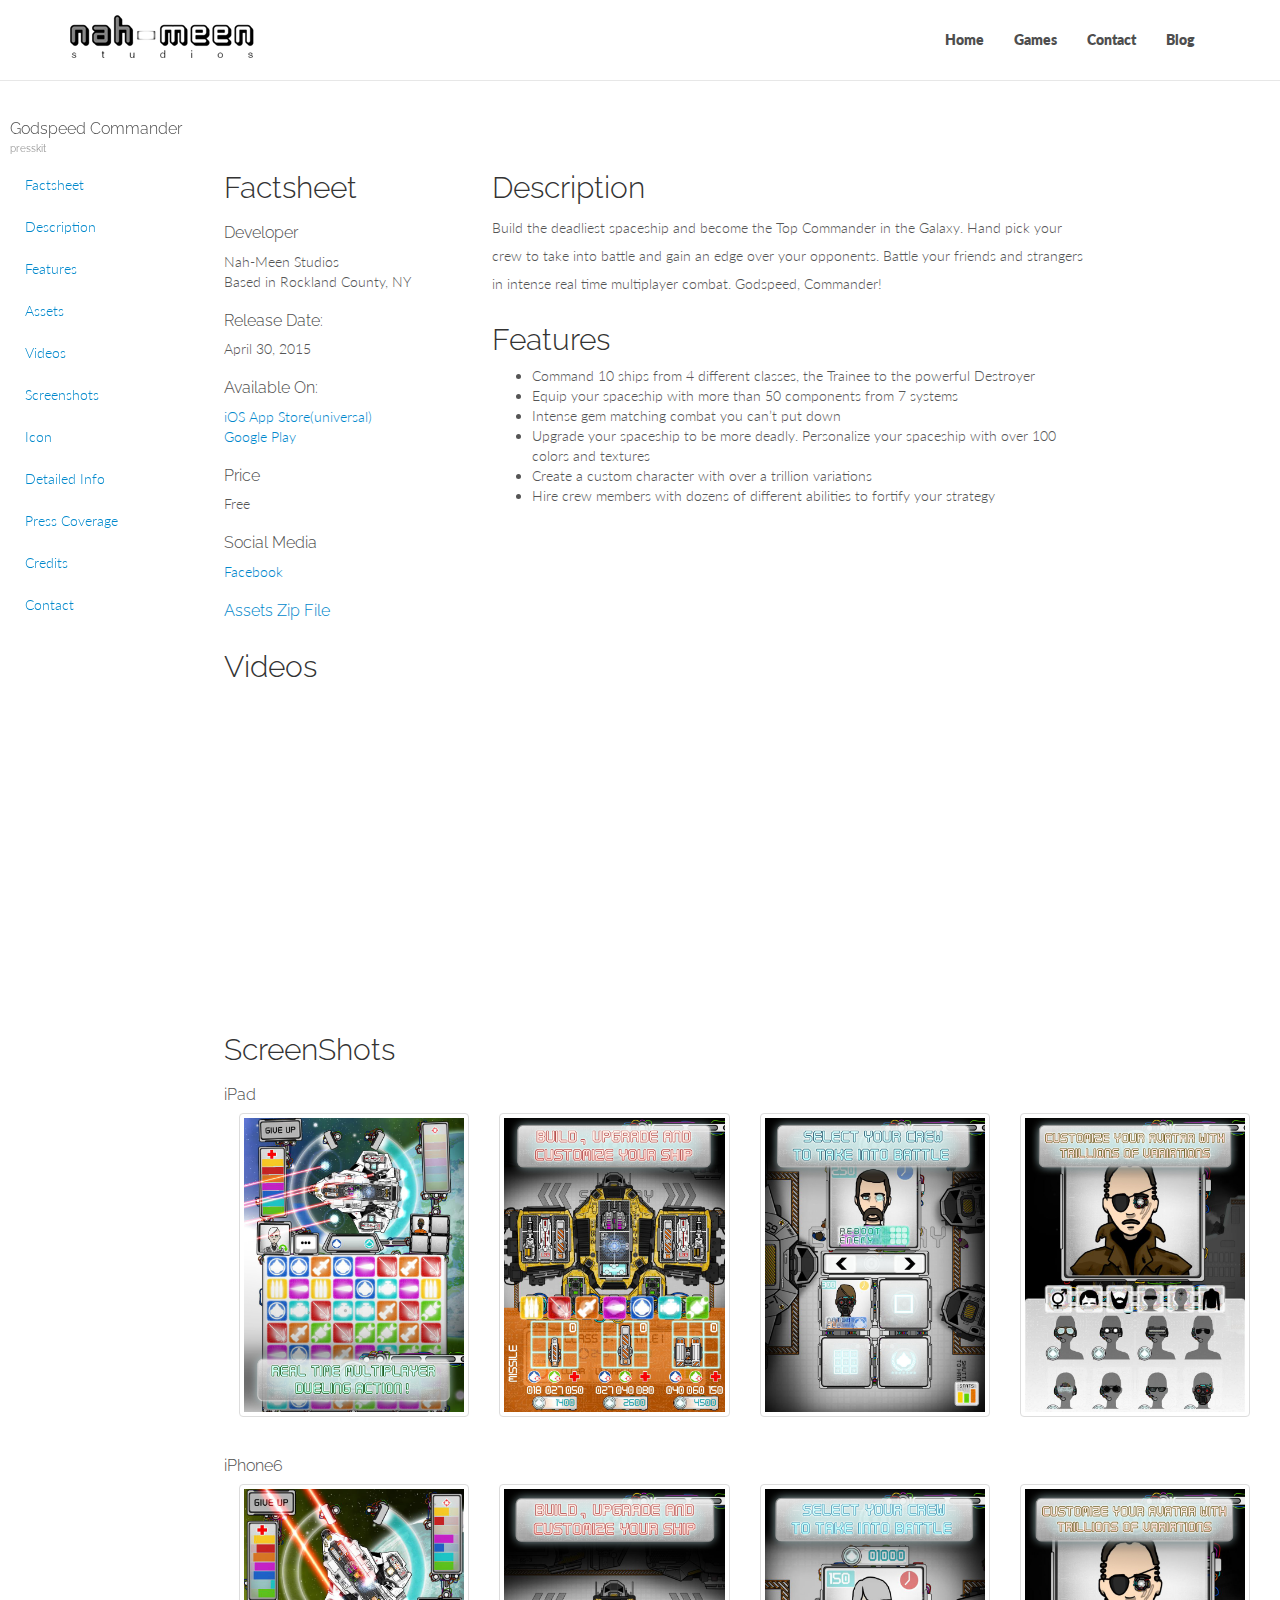
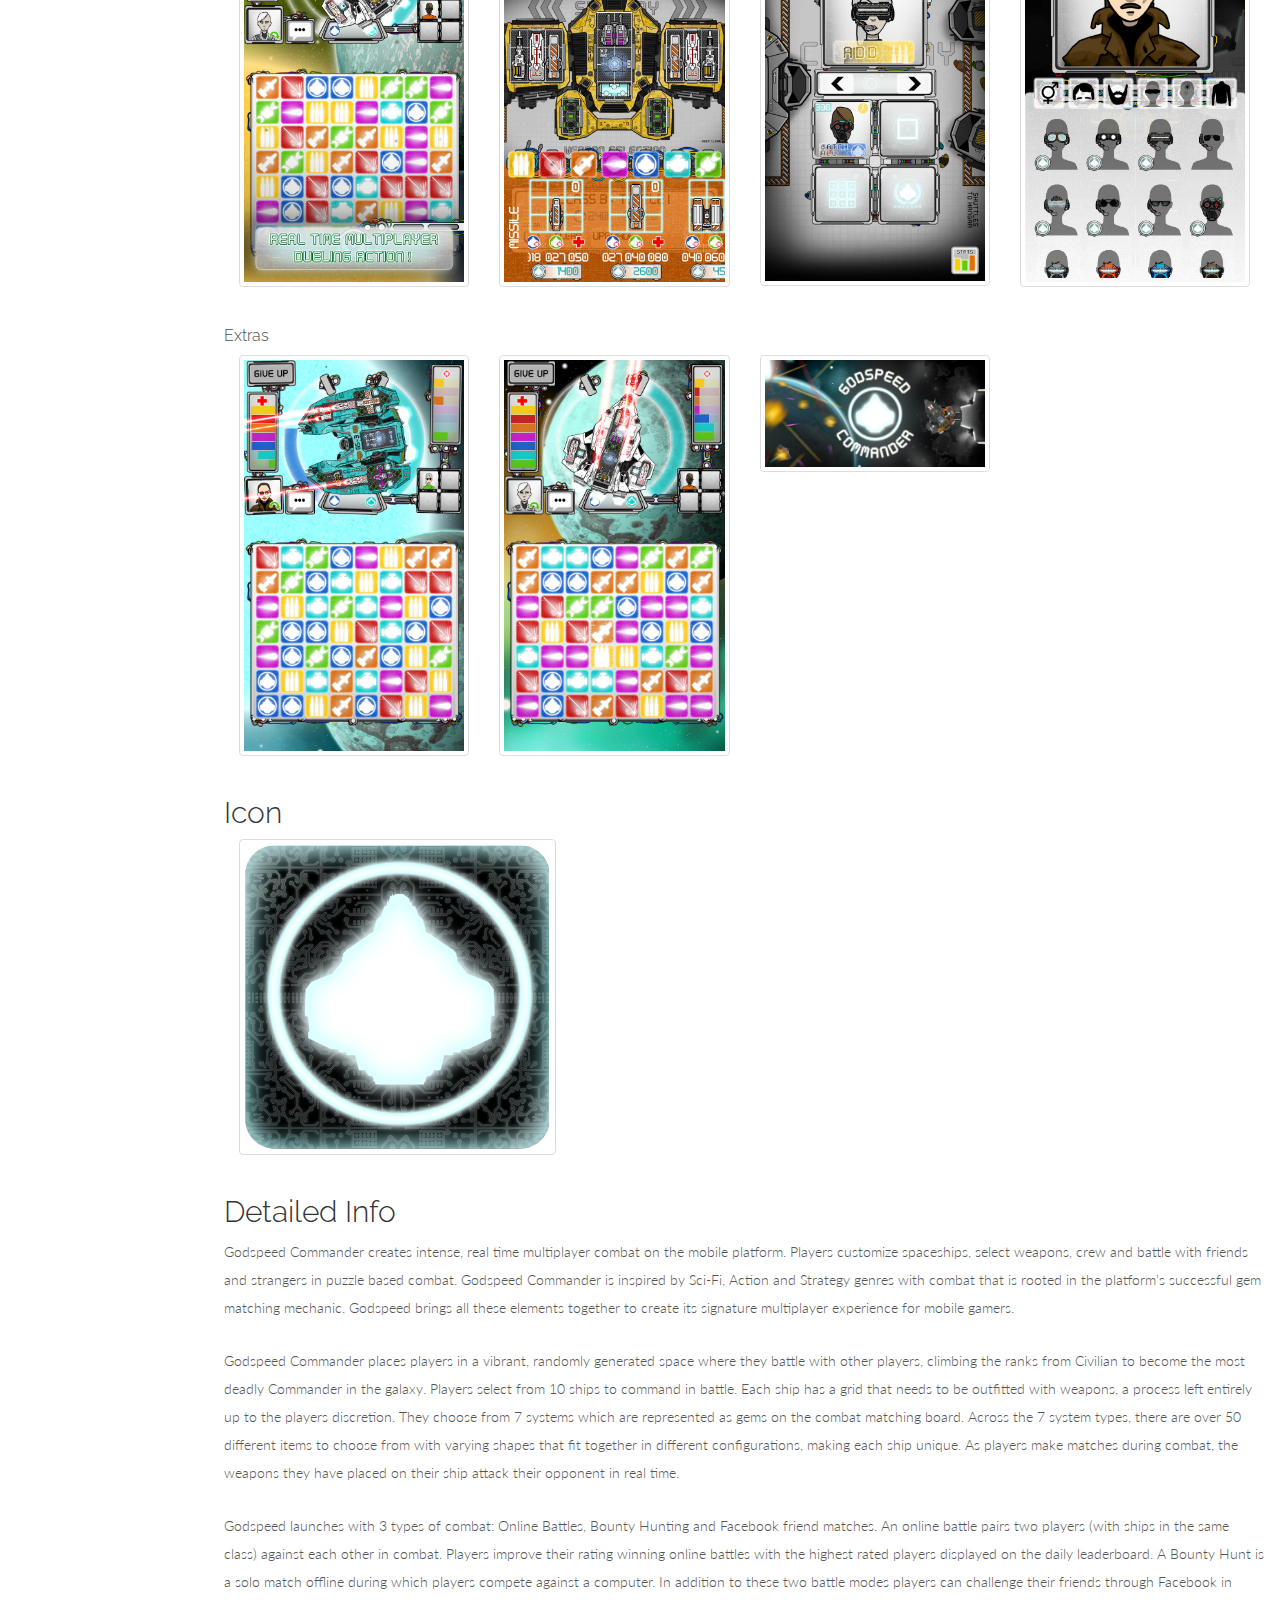
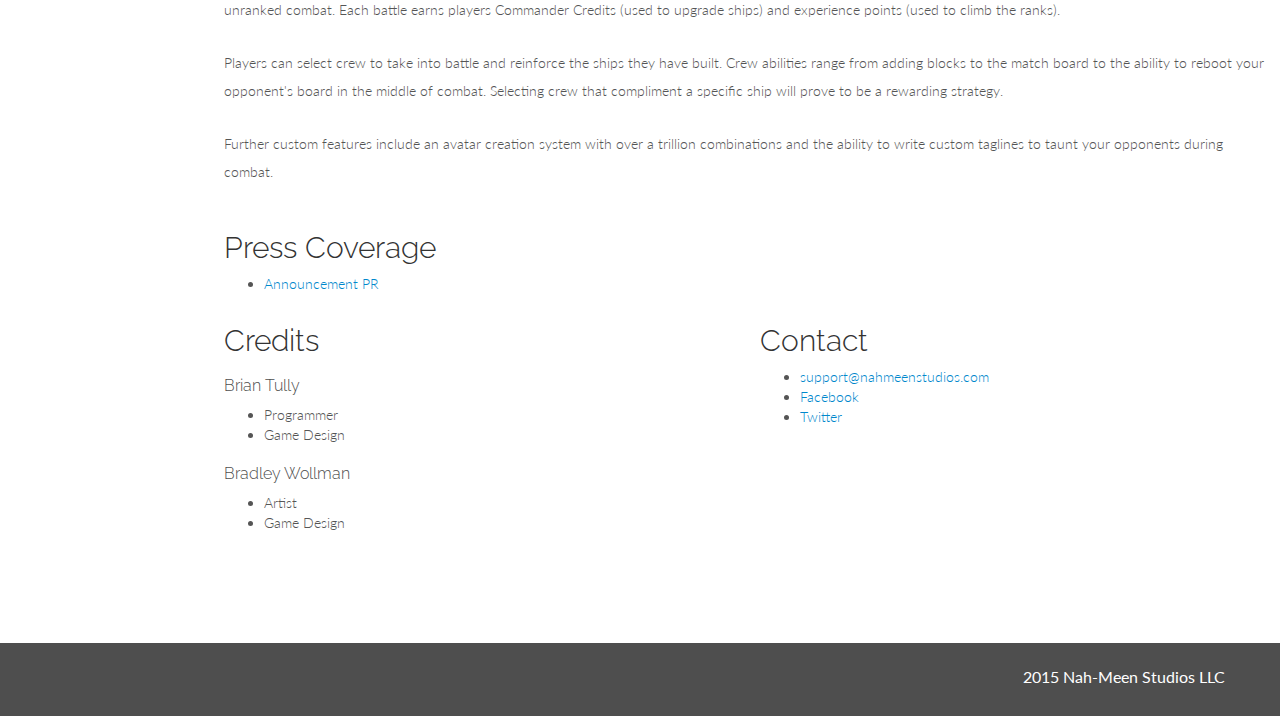
==== commit 5ce2bd4a: "img update" ====
--- a/godspeedcommander.html
+++ b/godspeedcommander.html
@@ -175,7 +175,7 @@
 				<a class = "thumbnail" href="assets/img/godspeed/Combat2.jpg"> <img src="assets/img/godspeed/Combat2.jpg" alt="Combat"> </a>
 			</div>
 			<div class="col-xs-3">
-				<a class = "thumbnail" href="assets/img/godspeed/AsteroidBelt.jpg"> <img src="assets/img/godspeed/AsteroidBelt.jpg" alt="Asteroid Belt Bonus"> </a>
+				<a class = "thumbnail" href="assets/img/godspeed/Feature1024x500.jpg"> <img src="assets/img/godspeed/Feature1024x500.jpg" alt="Banner Image"> </a>
 			</div>
 		</div> 
 	</div>
@@ -192,17 +192,21 @@
 		<div id = "detailedInfo" class = "bookmark"></div>
 		<div class = "col-lg-10 col-lg-offset-2">
 			<h2>Detailed Info</h2>
-			<div>
-Godspeed Commander creates intense, real time multiplayer combat on the mobile platform. Players customize spaceships, select weapons, crew and battle with friends and strangers in puzzle based combat. Godspeed Commander is inspired by Sci-Fi, Action and Strategy genres with combat that is rooted in the platform’s successful gem matching mechanic. Godspeed brings all these elements together to create its signature multiplayer experience for mobile gamers.
-
-Godspeed Commander places players in a vibrant, randomly generated space where they battle with other players, climbing the ranks from Civilian to become the most deadly Commander in the galaxy.  Players select from 10 ships to command in battle. Each ship has a grid that needs to be outfitted with weapons, a process left entirely up to the players discretion. They choose from 7 systems which are represented as gems on the combat matching board. Across the 7 system types, there are over 50 different items to choose from with varying shapes that fit together in different configurations, making each ship unique.  As players make matches during combat, the weapons they have placed on their ship attack their opponent in real time. 
-
-Godspeed launches with 3 types of combat: Online Battles, Bounty Hunting and Facebook friend matches.  An online battle pairs two players (with ships in the same class) against each other in combat. Players improve their rating winning online battles with the highest rated players displayed on the daily leaderboard. A Bounty Hunt is a solo match offline during which players compete against a computer.  In addition to these two battle modes players can challenge their friends through Facebook in unranked combat. Each battle earns players Commander Credits (used to upgrade ships) and experience points (used to climb the ranks). 
-
-Players can select crew to take into battle and reinforce the ships they have built.  Crew abilities range from adding blocks to the match board to the ability to reboot your opponent's board in the middle of combat. Selecting crew that compliment a specific ship will prove to be a rewarding strategy.
-
-Further custom features include an avatar creation system with over a trillion combinations and the ability to write custom taglines to taunt your opponents during combat.
-			</div>
+			<p>
+			Godspeed Commander creates intense, real time multiplayer combat on the mobile platform. Players customize spaceships, select weapons, crew and battle with friends and strangers in puzzle based combat. Godspeed Commander is inspired by Sci-Fi, Action and Strategy genres with combat that is rooted in the platform’s successful gem matching mechanic. Godspeed brings all these elements together to create its signature multiplayer experience for mobile gamers.
+			</p>
+			<p>
+			Godspeed Commander places players in a vibrant, randomly generated space where they battle with other players, climbing the ranks from Civilian to become the most deadly Commander in the galaxy.  Players select from 10 ships to command in battle. Each ship has a grid that needs to be outfitted with weapons, a process left entirely up to the players discretion. They choose from 7 systems which are represented as gems on the combat matching board. Across the 7 system types, there are over 50 different items to choose from with varying shapes that fit together in different configurations, making each ship unique.  As players make matches during combat, the weapons they have placed on their ship attack their opponent in real time. 
+			</p>
+			<p>
+			Godspeed launches with 3 types of combat: Online Battles, Bounty Hunting and Facebook friend matches.  An online battle pairs two players (with ships in the same class) against each other in combat. Players improve their rating winning online battles with the highest rated players displayed on the daily leaderboard. A Bounty Hunt is a solo match offline during which players compete against a computer.  In addition to these two battle modes players can challenge their friends through Facebook in unranked combat. Each battle earns players Commander Credits (used to upgrade ships) and experience points (used to climb the ranks). 
+			</p>
+			<p>
+			Players can select crew to take into battle and reinforce the ships they have built.  Crew abilities range from adding blocks to the match board to the ability to reboot your opponent's board in the middle of combat. Selecting crew that compliment a specific ship will prove to be a rewarding strategy.
+			</p>
+			<p>
+			Further custom features include an avatar creation system with over a trillion combinations and the ability to write custom taglines to taunt your opponents during combat.
+			</p>
 			
 		</div> 
 	</div>
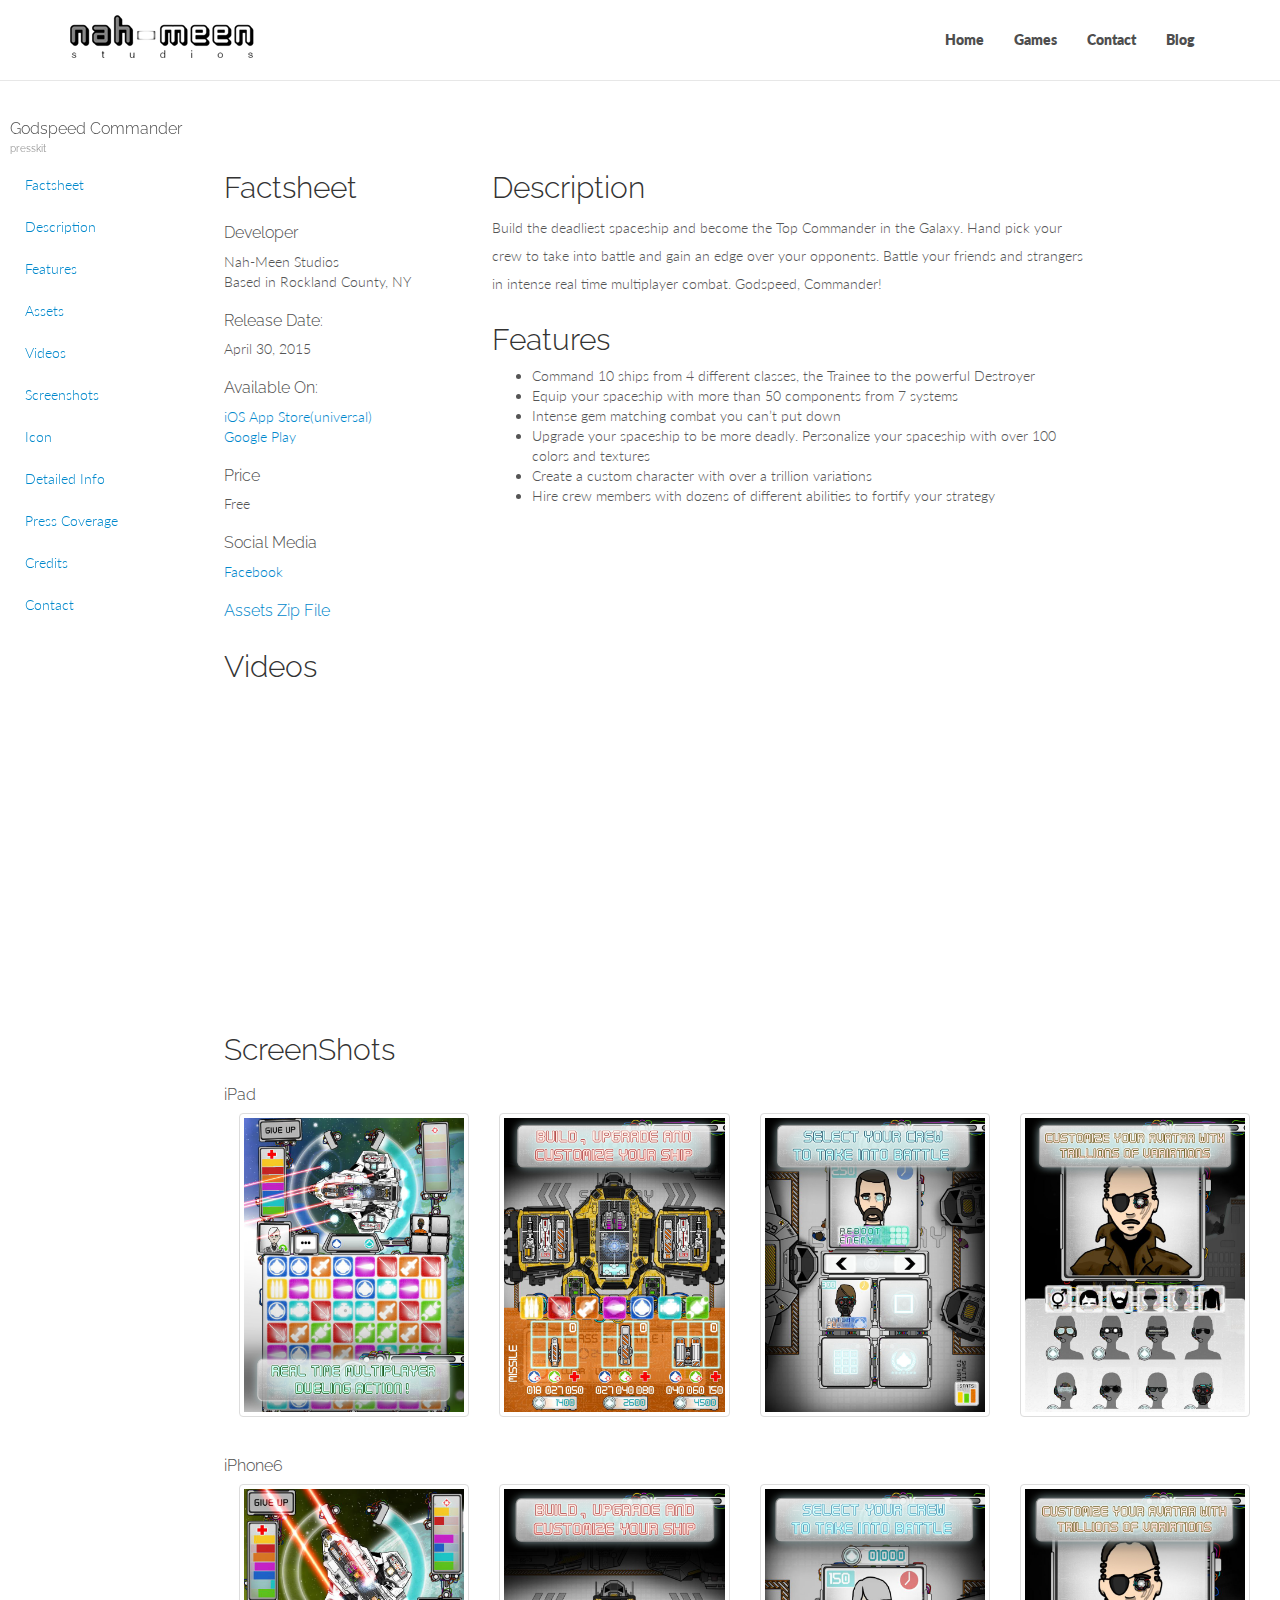
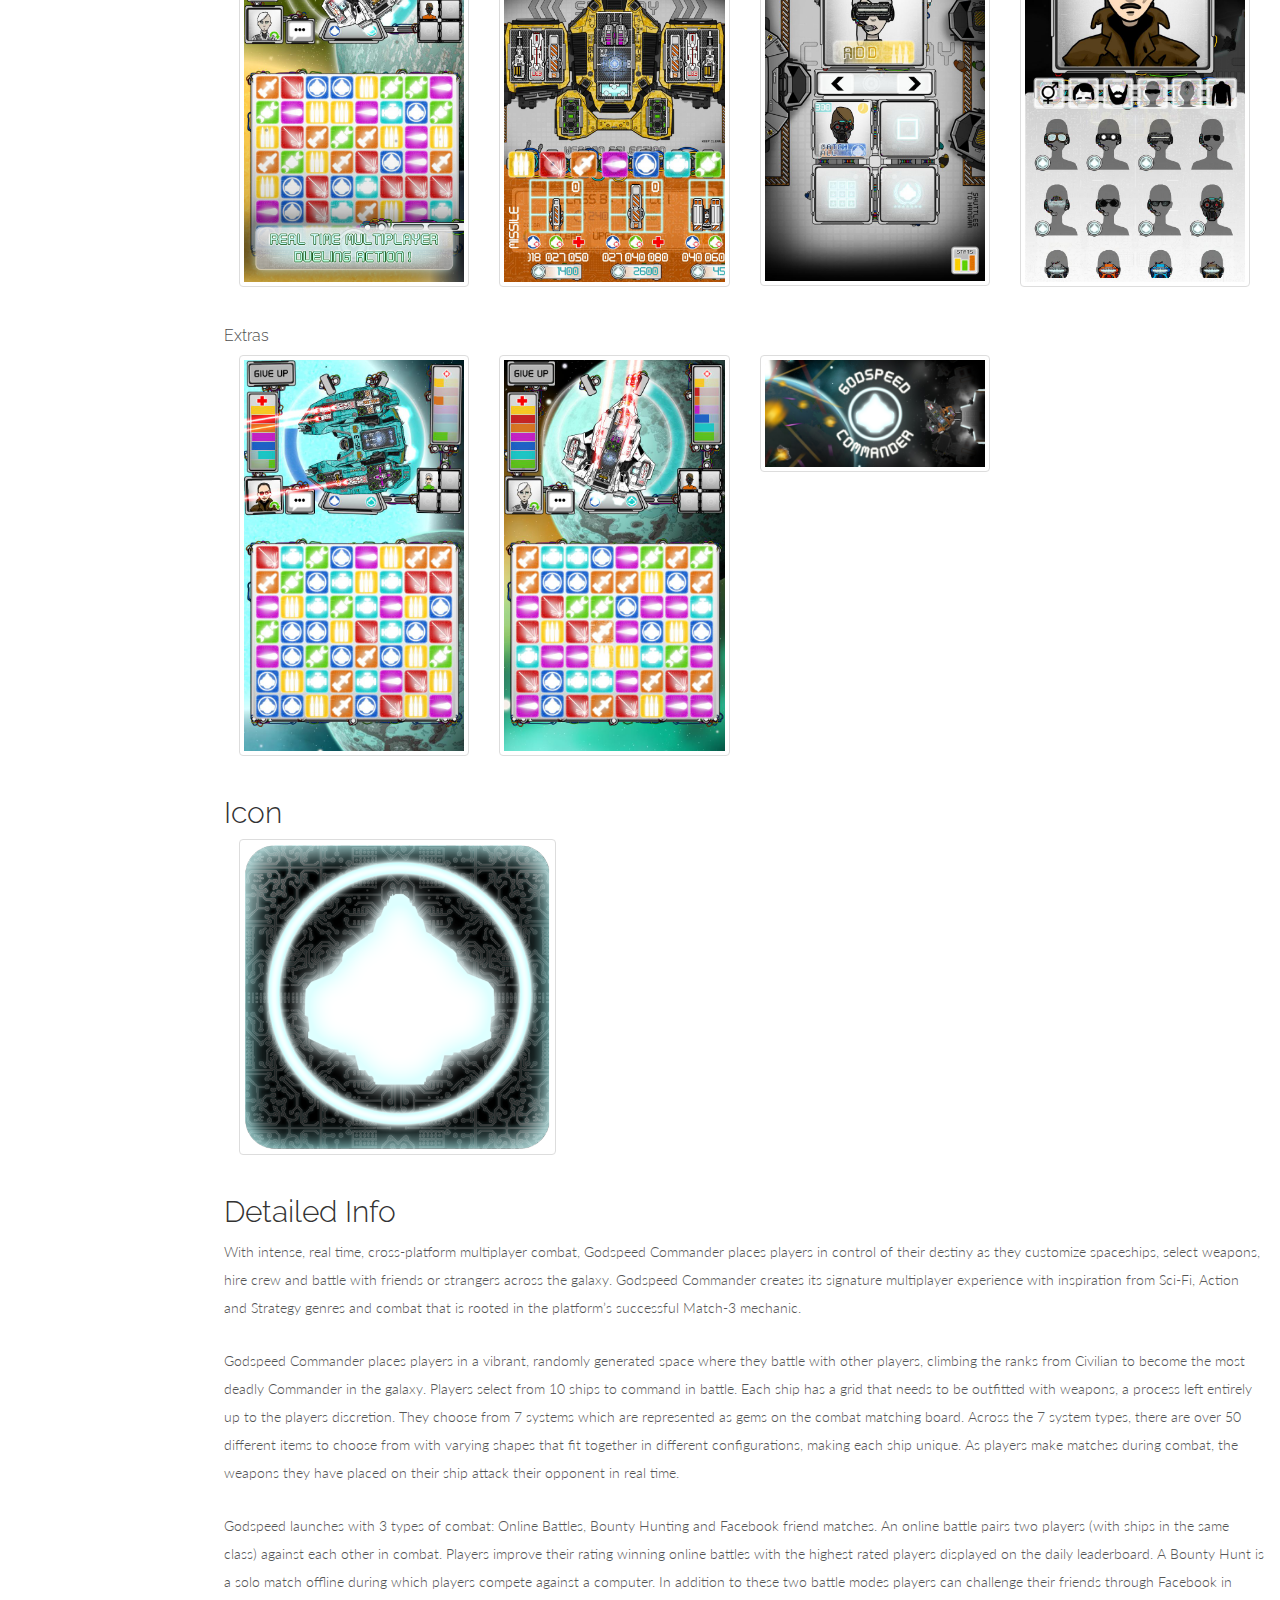
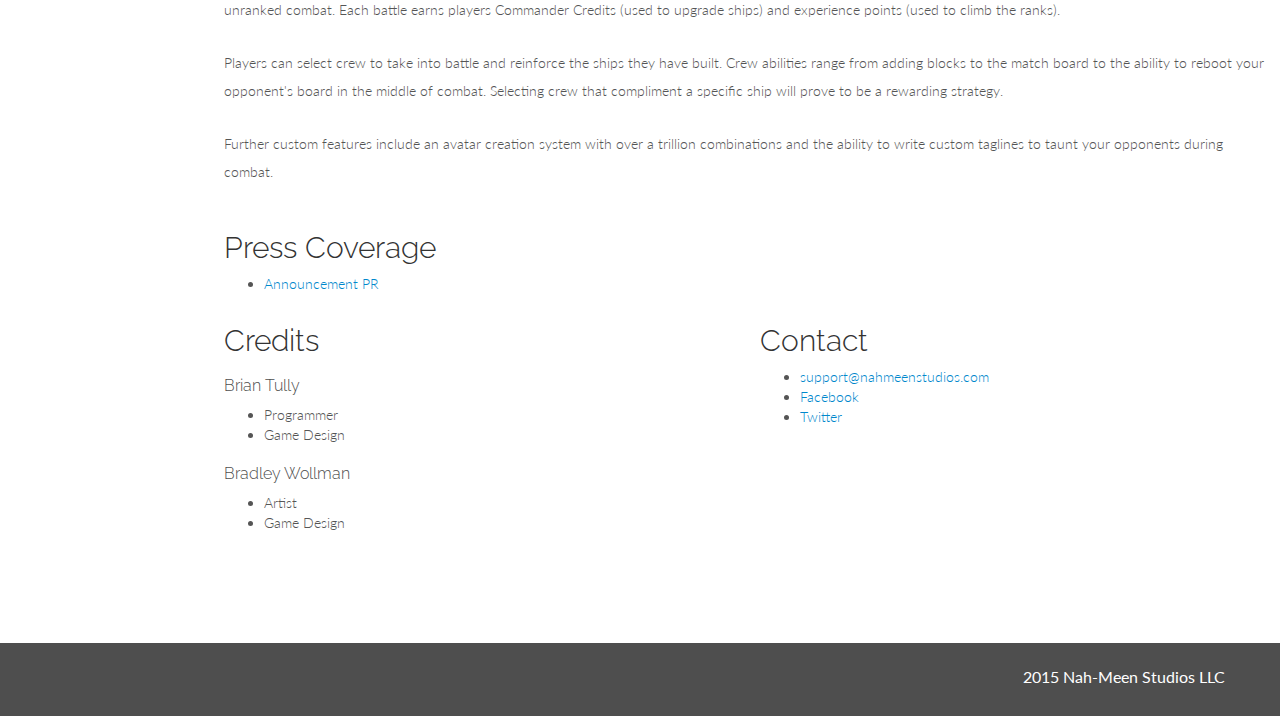
==== commit 7b616183: "description" ====
--- a/godspeedcommander.html
+++ b/godspeedcommander.html
@@ -121,7 +121,7 @@
 		<div class = "col-lg-10 col-lg-offset-2">
 			<h2>Videos</h2>
 			<div class="col-xs-6">
-<iframe width="560" height="315" src="https://www.youtube.com/embed/YazAzSLCDS4" frameborder="0" allowfullscreen></iframe>
+<iframe width="560" height="315" src="https://www.youtube.com/embed/GMuEMwZ3yK4" frameborder="0" allowfullscreen></iframe>
 			</div>
 		</div> 
 	</div>
@@ -193,7 +193,7 @@
 		<div class = "col-lg-10 col-lg-offset-2">
 			<h2>Detailed Info</h2>
 			<p>
-			Godspeed Commander creates intense, real time multiplayer combat on the mobile platform. Players customize spaceships, select weapons, crew and battle with friends and strangers in puzzle based combat. Godspeed Commander is inspired by Sci-Fi, Action and Strategy genres with combat that is rooted in the platform’s successful gem matching mechanic. Godspeed brings all these elements together to create its signature multiplayer experience for mobile gamers.
+With intense, real time, cross-platform multiplayer combat, Godspeed Commander places players in control of their destiny as they customize spaceships, select weapons, hire crew and battle with friends or strangers across the galaxy. Godspeed Commander creates its signature multiplayer experience with inspiration from Sci-Fi, Action and Strategy genres and combat that is rooted in the platform’s successful Match-3 mechanic.
 			</p>
 			<p>
 			Godspeed Commander places players in a vibrant, randomly generated space where they battle with other players, climbing the ranks from Civilian to become the most deadly Commander in the galaxy.  Players select from 10 ships to command in battle. Each ship has a grid that needs to be outfitted with weapons, a process left entirely up to the players discretion. They choose from 7 systems which are represented as gems on the combat matching board. Across the 7 system types, there are over 50 different items to choose from with varying shapes that fit together in different configurations, making each ship unique.  As players make matches during combat, the weapons they have placed on their ship attack their opponent in real time. 
